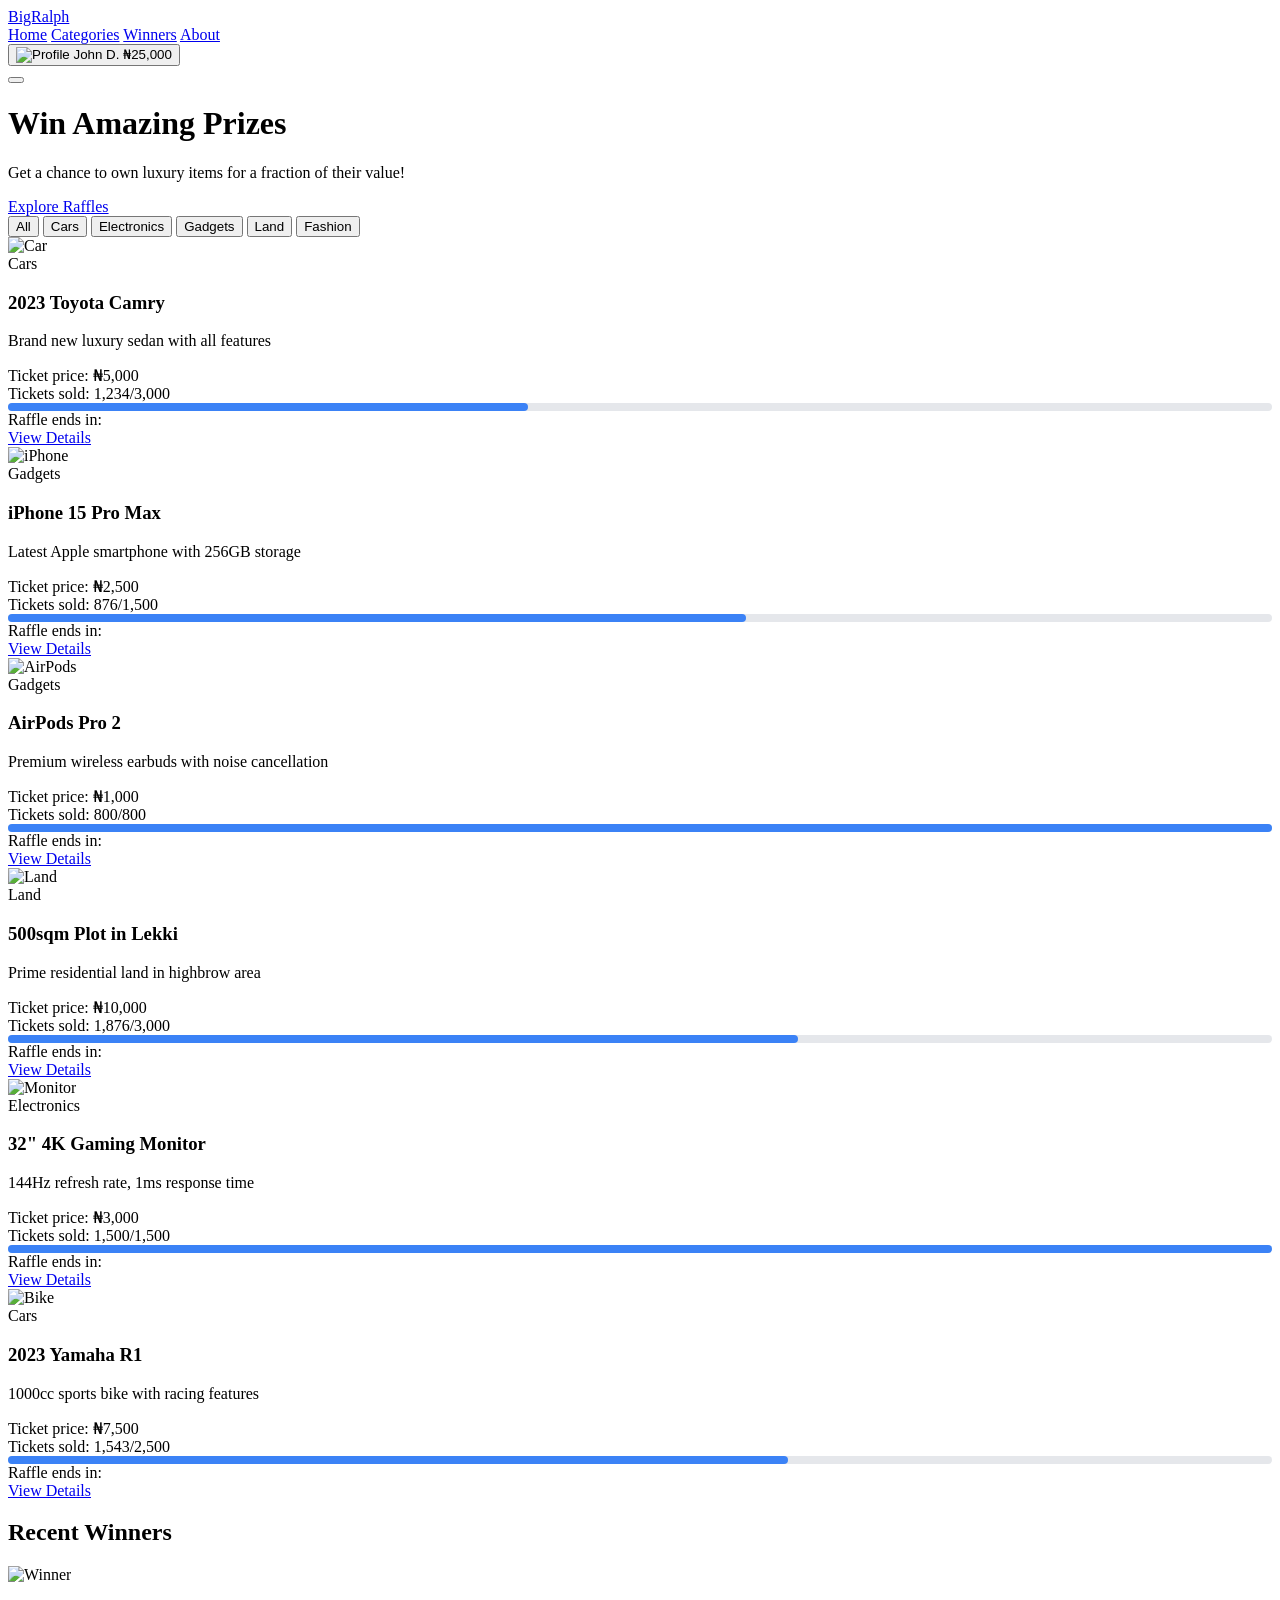
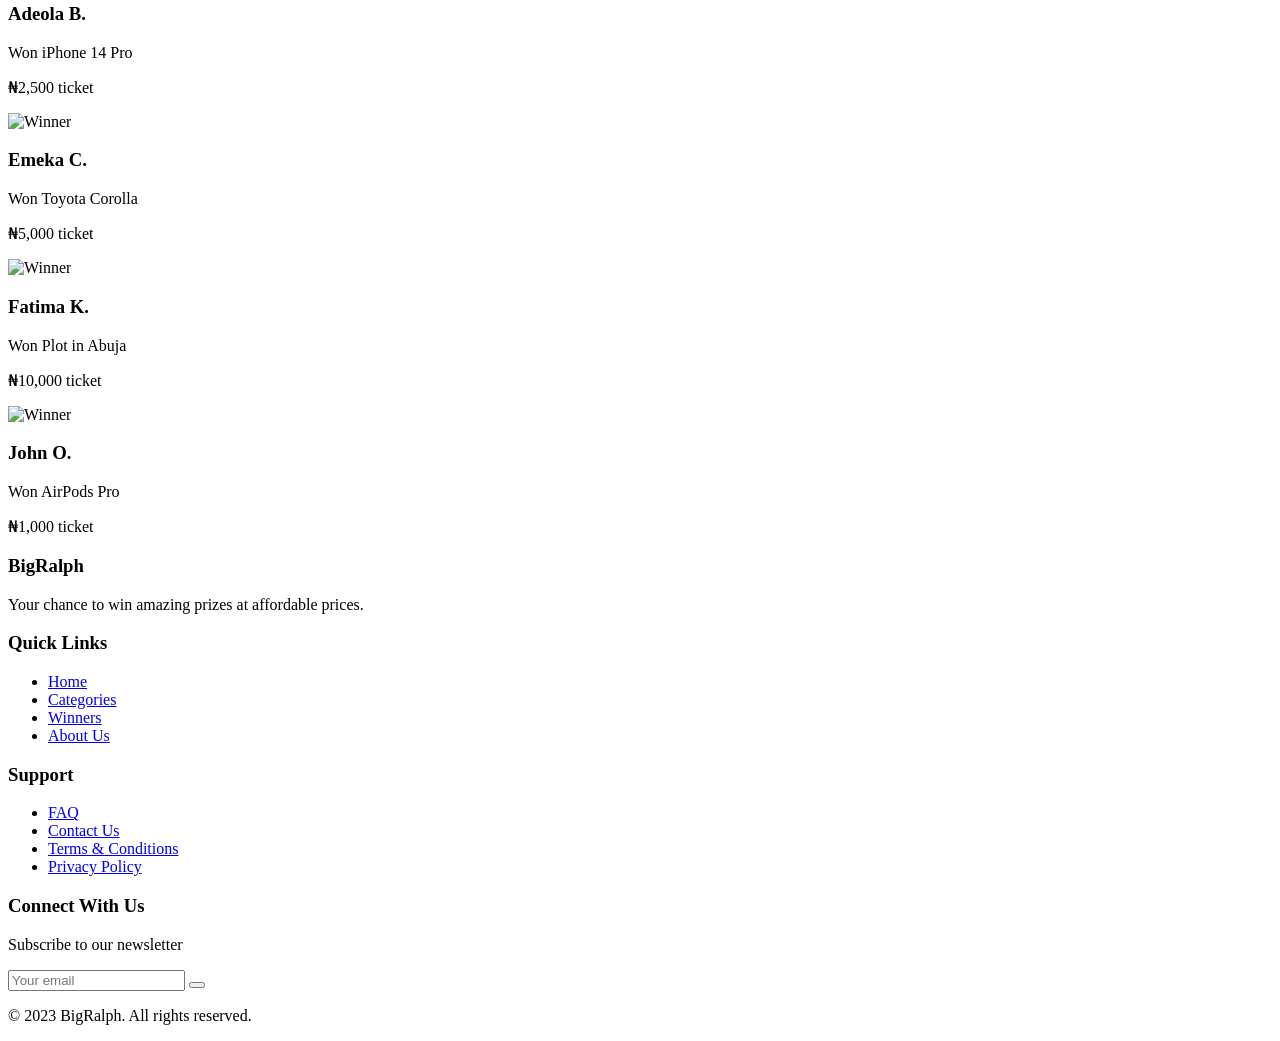
==== index.html @ f37bac83 "Initial commit" ====
<!DOCTYPE html>
<html lang="en">
<head>
    <meta charset="UTF-8">
    <meta name="viewport" content="width=device-width, initial-scale=1.0">
    <title>BigRalph - Win Amazing Prizes</title>
    <script src="https://cdn.tailwindcss.com"></script>
    <link href="https://unpkg.com/aos@2.3.1/dist/aos.css" rel="stylesheet">
    <script src="https://unpkg.com/aos@2.3.1/dist/aos.js"></script>
    <script src="https://cdn.jsdelivr.net/npm/feather-icons/dist/feather.min.js"></script>
    <script src="https://unpkg.com/feather-icons"></script>
    <style>
        .category-active {
            @apply bg-blue-600 text-white;
        }
        .raffle-card:hover {
            transform: translateY(-5px);
            box-shadow: 0 10px 25px rgba(0, 0, 0, 0.1);
        }
        .dropdown-menu {
            display: none;
            position: absolute;
            right: 0;
            min-width: 200px;
            z-index: 1;
        }
        .dropdown:hover .dropdown-menu {
            display: block;
        }
        .progress-bar {
            height: 8px;
            border-radius: 4px;
            background-color: #e5e7eb;
        }
        .progress-fill {
            height: 100%;
            border-radius: 4px;
            background-color: #3b82f6;
            transition: width 0.3s ease;
        }
        .countdown-timer {
            font-family: monospace;
        }
    </style>
</head>
<body class="bg-gray-50">
    <!-- Navigation -->
    <nav class="bg-white shadow-sm">
        <div class="max-w-7xl mx-auto px-4 sm:px-6 lg:px-8">
            <div class="flex justify-between h-16">
                <div class="flex items-center">
                    <a href="#" class="flex-shrink-0 flex items-center">
                        <i data-feather="gift" class="h-8 w-8 text-blue-600"></i>
                        <span class="ml-2 text-xl font-bold text-gray-900">BigRalph</span>
                    </a>
                    <div class="hidden sm:ml-6 sm:flex sm:space-x-8">
                        <a href="#" class="border-blue-500 text-gray-900 inline-flex items-center px-1 pt-1 border-b-2 text-sm font-medium">Home</a>
                        <a href="#" class="border-transparent text-gray-500 hover:border-gray-300 hover:text-gray-700 inline-flex items-center px-1 pt-1 border-b-2 text-sm font-medium">Categories</a>
                        <a href="#" class="border-transparent text-gray-500 hover:border-gray-300 hover:text-gray-700 inline-flex items-center px-1 pt-1 border-b-2 text-sm font-medium">Winners</a>
                        <a href="about.html" class="border-blue-500 text-gray-900 inline-flex items-center px-1 pt-1 border-b-2 text-sm font-medium">About</a>
                    </div>
                </div>
                <div class="hidden sm:ml-6 sm:flex sm:items-center">
                    <div class="dropdown relative">
                        <button class="flex items-center space-x-2">
                            <img class="h-8 w-8 rounded-full" src="http://static.photos/people/200x200/42" alt="Profile">
                            <span class="font-medium">John D.</span>
                            <span class="bg-green-100 text-green-800 text-xs font-medium px-2.5 py-0.5 rounded">₦25,000</span>
                        </button>
                        <div class="dropdown-menu mt-2 py-2 bg-white rounded-md shadow-lg">
                            <a href="#" class="block px-4 py-2 text-sm text-gray-700 hover:bg-gray-100"><i data-feather="user" class="w-4 h-4 mr-2"></i> Profile</a>
                            <a href="#" class="block px-4 py-2 text-sm text-gray-700 hover:bg-gray-100"><i data-feather="credit-card" class="w-4 h-4 mr-2"></i> Wallet</a>
                            <a href="#" class="block px-4 py-2 text-sm text-gray-700 hover:bg-gray-100"><i data-feather="award" class="w-4 h-4 mr-2"></i> My Wins</a>
                            <a href="#" class="block px-4 py-2 text-sm text-gray-700 hover:bg-gray-100"><i data-feather="shield" class="w-4 h-4 mr-2"></i> KYC</a>
                            <div class="border-t border-gray-100"></div>
                            <a href="#" class="block px-4 py-2 text-sm text-gray-700 hover:bg-gray-100"><i data-feather="log-out" class="w-4 h-4 mr-2"></i> Sign out</a>
                        </div>
                    </div>
                </div>
                <div class="-mr-2 flex items-center sm:hidden">
                    <button type="button" class="inline-flex items-center justify-center p-2 rounded-md text-gray-400 hover:text-gray-500 hover:bg-gray-100 focus:outline-none focus:ring-2 focus:ring-inset focus:ring-blue-500">
                        <i data-feather="menu"></i>
                    </button>
                </div>
            </div>
        </div>
    </nav>

    <!-- Hero Section -->
    <div class="bg-blue-600 text-white">
        <div class="max-w-7xl mx-auto py-12 px-4 sm:px-6 lg:px-8">
            <div class="text-center">
                <h1 class="text-4xl font-extrabold tracking-tight sm:text-5xl lg:text-6xl">Win Amazing Prizes</h1>
                <p class="mt-6 max-w-lg mx-auto text-xl">Get a chance to own luxury items for a fraction of their value!</p>
                <div class="mt-8 flex justify-center">
                    <div class="inline-flex rounded-md shadow">
                        <a href="#" class="inline-flex items-center justify-center px-5 py-3 border border-transparent text-base font-medium rounded-md text-blue-600 bg-white hover:bg-gray-50">Explore Raffles</a>
                    </div>
                </div>
            </div>
        </div>
    </div>

    <!-- Categories -->
    <div class="max-w-7xl mx-auto px-4 sm:px-6 lg:px-8 py-8">
        <div class="flex flex-wrap justify-center gap-2 mb-8">
            <button class="category-active px-4 py-2 rounded-full text-sm font-medium transition-all">All</button>
            <button class="bg-gray-100 px-4 py-2 rounded-full text-sm font-medium hover:bg-gray-200 transition-all">Cars</button>
            <button class="bg-gray-100 px-4 py-2 rounded-full text-sm font-medium hover:bg-gray-200 transition-all">Electronics</button>
            <button class="bg-gray-100 px-4 py-2 rounded-full text-sm font-medium hover:bg-gray-200 transition-all">Gadgets</button>
            <button class="bg-gray-100 px-4 py-2 rounded-full text-sm font-medium hover:bg-gray-200 transition-all">Land</button>
            <button class="bg-gray-100 px-4 py-2 rounded-full text-sm font-medium hover:bg-gray-200 transition-all">Fashion</button>
        </div>

        <!-- Raffle Items Grid -->
        <div class="grid grid-cols-1 sm:grid-cols-2 lg:grid-cols-3 gap-6">
            <!-- Item 1 -->
            <div class="bg-white rounded-lg shadow overflow-hidden raffle-card transition-all duration-300" data-aos="fade-up">
                <div class="relative">
                    <img class="w-full h-48 object-cover" src="http://static.photos/automotive/640x360/1" alt="Car">
                    <div class="absolute top-2 right-2 bg-blue-600 text-white text-xs px-2 py-1 rounded">Cars</div>
                </div>
                <div class="p-4">
                    <h3 class="text-lg font-semibold">2023 Toyota Camry</h3>
                    <p class="text-gray-600 text-sm mt-1">Brand new luxury sedan with all features</p>
                    <div class="mt-4">
                        <div class="flex justify-between items-center">
                            <span class="text-sm text-gray-500">Ticket price:</span>
                            <span class="font-bold">₦5,000</span>
                        </div>
                        <div class="mt-2">
                            <div class="flex justify-between items-center text-sm">
                                <span class="text-gray-500">Tickets sold:</span>
                                <span class="tickets" data-sold="1234" data-total="3000">0/0</span>
                            </div>
                            <div class="progress-bar mt-1">
                                <div class="progress-fill"></div>
                            </div>
                        </div>
                        <div class="mt-4 flex justify-between items-center">
                            <div class="text-sm">
                                <div class="text-gray-500">Raffle ends in:</div>
                                <div class="countdown-timer font-medium" data-end="2023-12-31T23:59:59"></div>
                            </div>
                            <a href="item.html" class="text-blue-600 hover:text-blue-800 text-sm font-medium">View Details</a>
                        </div>
                    </div>
                </div>
            </div>

            <!-- Item 2 -->
            <div class="bg-white rounded-lg shadow overflow-hidden raffle-card transition-all duration-300" data-aos="fade-up" data-aos-delay="100">
                <div class="relative">
                    <img class="w-full h-48 object-cover" src="http://static.photos/technology/640x360/187" alt="iPhone">
                    <div class="absolute top-2 right-2 bg-purple-600 text-white text-xs px-2 py-1 rounded">Gadgets</div>
                </div>
                <div class="p-4">
                    <h3 class="text-lg font-semibold">iPhone 15 Pro Max</h3>
                    <p class="text-gray-600 text-sm mt-1">Latest Apple smartphone with 256GB storage</p>
                    <div class="mt-4">
                        <div class="flex justify-between items-center">
                            <span class="text-sm text-gray-500">Ticket price:</span>
                            <span class="font-bold">₦2,500</span>
                        </div>
                        <div class="mt-2">
                            <div class="flex justify-between items-center text-sm">
                                <span class="text-gray-500">Tickets sold:</span>
                                <span class="tickets" data-sold="876" data-total="1500">0/0</span>
                            </div>
                            <div class="progress-bar mt-1">
                                <div class="progress-fill"></div>
                            </div>
                        </div>
                        <div class="mt-4 flex justify-between items-center">
                            <div class="text-sm">
                                <div class="text-gray-500">Raffle ends in:</div>
                                <div class="countdown-timer font-medium" data-end="2023-11-15T23:59:59"></div>
                            </div>
                            <a href="item.html" class="text-blue-600 hover:text-blue-800 text-sm font-medium">View Details</a>
                        </div>
                    </div>
                </div>
            </div>

            <!-- Item 3 -->
            <div class="bg-white rounded-lg shadow overflow-hidden raffle-card transition-all duration-300" data-aos="fade-up" data-aos-delay="200">
                <div class="relative">
                    <img class="w-full h-48 object-cover" src="http://static.photos/technology/640x360/193" alt="AirPods">
                    <div class="absolute top-2 right-2 bg-purple-600 text-white text-xs px-2 py-1 rounded">Gadgets</div>
                </div>
                <div class="p-4">
                    <h3 class="text-lg font-semibold">AirPods Pro 2</h3>
                    <p class="text-gray-600 text-sm mt-1">Premium wireless earbuds with noise cancellation</p>
                    <div class="mt-4">
                        <div class="flex justify-between items-center">
                            <span class="text-sm text-gray-500">Ticket price:</span>
                            <span class="font-bold">₦1,000</span>
                        </div>
                        <div class="mt-2">
                            <div class="flex justify-between items-center text-sm">
                                <span class="text-gray-500">Tickets sold:</span>
                                <span class="tickets" data-sold="800" data-total="800">0/0</span>
                            </div>
                            <div class="progress-bar mt-1">
                                <div class="progress-fill"></div>
                            </div>
                        </div>
                        <div class="mt-4 flex justify-between items-center">
                            <div class="text-sm">
                                <div class="text-gray-500">Raffle ends in:</div>
                                <div class="countdown-timer font-medium" data-end="2023-10-30T23:59:59"></div>
                            </div>
                            <a href="item.html" class="text-blue-600 hover:text-blue-800 text-sm font-medium">View Details</a>
                        </div>
                    </div>
                </div>
            </div>

            <!-- Item 4 -->
            <div class="bg-white rounded-lg shadow overflow-hidden raffle-card transition-all duration-300" data-aos="fade-up">
                <div class="relative">
                    <img class="w-full h-48 object-cover" src="http://static.photos/estate/640x360/4" alt="Land">
                    <div class="absolute top-2 right-2 bg-green-600 text-white text-xs px-2 py-1 rounded">Land</div>
                </div>
                <div class="p-4">
                    <h3 class="text-lg font-semibold">500sqm Plot in Lekki</h3>
                    <p class="text-gray-600 text-sm mt-1">Prime residential land in highbrow area</p>
                    <div class="mt-4">
                        <div class="flex justify-between items-center">
                            <span class="text-sm text-gray-500">Ticket price:</span>
                            <span class="font-bold">₦10,000</span>
                        </div>
                        <div class="mt-2">
                            <div class="flex justify-between items-center text-sm">
                                <span class="text-gray-500">Tickets sold:</span>
                                <span class="tickets" data-sold="1876" data-total="3000">0/0</span>
                            </div>
                            <div class="progress-bar mt-1">
                                <div class="progress-fill"></div>
                            </div>
                        </div>
                        <div class="mt-4 flex justify-between items-center">
                            <div class="text-sm">
                                <div class="text-gray-500">Raffle ends in:</div>
                                <div class="countdown-timer font-medium" data-end="2023-12-15T23:59:59"></div>
                            </div>
                            <a href="item.html" class="text-blue-600 hover:text-blue-800 text-sm font-medium">View Details</a>
                        </div>
                    </div>
                </div>
            </div>

            <!-- Item 5 -->
            <div class="bg-white rounded-lg shadow overflow-hidden raffle-card transition-all duration-300" data-aos="fade-up" data-aos-delay="100">
                <div class="relative">
                    <img class="w-full h-48 object-cover" src="http://static.photos/technology/640x360/5" alt="Monitor">
                    <div class="absolute top-2 right-2 bg-purple-600 text-white text-xs px-2 py-1 rounded">Electronics</div>
                </div>
                <div class="p-4">
                    <h3 class="text-lg font-semibold">32" 4K Gaming Monitor</h3>
                    <p class="text-gray-600 text-sm mt-1">144Hz refresh rate, 1ms response time</p>
                    <div class="mt-4">
                        <div class="flex justify-between items-center">
                            <span class="text-sm text-gray-500">Ticket price:</span>
                            <span class="font-bold">₦3,000</span>
                        </div>
                        <div class="mt-2">
                            <div class="flex justify-between items-center text-sm">
                                <span class="text-gray-500">Tickets sold:</span>
                                <span class="tickets" data-sold="1500" data-total="1500">0/0</span>
                            </div>
                            <div class="progress-bar mt-1">
                                <div class="progress-fill"></div>
                            </div>
                        </div>
                        <div class="mt-4 flex justify-between items-center">
                            <div class="text-sm">
                                <div class="text-gray-500">Raffle ends in:</div>
                                <div class="countdown-timer font-medium" data-end="2023-11-20T23:59:59"></div>
                            </div>
                            <a href="item.html" class="text-blue-600 hover:text-blue-800 text-sm font-medium">View Details</a>
                        </div>
                    </div>
                </div>
            </div>

            <!-- Item 6 -->
            <div class="bg-white rounded-lg shadow overflow-hidden raffle-card transition-all duration-300" data-aos="fade-up" data-aos-delay="200">
                <div class="relative">
                    <img class="w-full h-48 object-cover" src="http://static.photos/automotive/640x360/6" alt="Bike">
                    <div class="absolute top-2 right-2 bg-blue-600 text-white text-xs px-2 py-1 rounded">Cars</div>
                </div>
                <div class="p-4">
                    <h3 class="text-lg font-semibold">2023 Yamaha R1</h3>
                    <p class="text-gray-600 text-sm mt-1">1000cc sports bike with racing features</p>
                    <div class="mt-4">
                        <div class="flex justify-between items-center">
                            <span class="text-sm text-gray-500">Ticket price:</span>
                            <span class="font-bold">₦7,500</span>
                        </div>
                        <div class="mt-2">
                            <div class="flex justify-between items-center text-sm">
                                <span class="text-gray-500">Tickets sold:</span>
                                <span class="tickets" data-sold="1543" data-total="2500">0/0</span>
                            </div>
                            <div class="progress-bar mt-1">
                                <div class="progress-fill"></div>
                            </div>
                        </div>
                        <div class="mt-4 flex justify-between items-center">
                            <div class="text-sm">
                                <div class="text-gray-500">Raffle ends in:</div>
                                <div class="countdown-timer font-medium" data-end="2023-12-10T23:59:59"></div>
                            </div>
                            <a href="item.html" class="text-blue-600 hover:text-blue-800 text-sm font-medium">View Details</a>
                        </div>
                    </div>
                </div>
            </div>
        </div>


    <!-- Winners Section -->
    <div class="bg-gray-100 py-12">
        <div class="max-w-7xl mx-auto px-4 sm:px-6 lg:px-8">
            <h2 class="text-2xl font-bold text-center mb-8">Recent Winners</h2>
            <div class="grid grid-cols-1 sm:grid-cols-2 lg:grid-cols-4 gap-6">
                <div class="bg-white p-6 rounded-lg shadow text-center" data-aos="zoom-in">
                    <img class="h-16 w-16 rounded-full mx-auto mb-4" src="http://static.photos/people/200x200/7" alt="Winner">
                    <h3 class="text-lg font-medium">Adeola B.</h3>
                    <p class="text-gray-600 text-sm">Won iPhone 14 Pro</p>
                    <p class="text-blue-600 text-sm mt-2">₦2,500 ticket</p>
                </div>
                <div class="bg-white p-6 rounded-lg shadow text-center" data-aos="zoom-in" data-aos-delay="100">
                    <img class="h-16 w-16 rounded-full mx-auto mb-4" src="http://static.photos/people/200x200/8" alt="Winner">
                    <h3 class="text-lg font-medium">Emeka C.</h3>
                    <p class="text-gray-600 text-sm">Won Toyota Corolla</p>
                    <p class="text-blue-600 text-sm mt-2">₦5,000 ticket</p>
                </div>
                <div class="bg-white p-6 rounded-lg shadow text-center" data-aos="zoom-in" data-aos-delay="200">
                    <img class="h-16 w-16 rounded-full mx-auto mb-4" src="http://static.photos/people/200x200/9" alt="Winner">
                    <h3 class="text-lg font-medium">Fatima K.</h3>
                    <p class="text-gray-600 text-sm">Won Plot in Abuja</p>
                    <p class="text-blue-600 text-sm mt-2">₦10,000 ticket</p>
                </div>
                <div class="bg-white p-6 rounded-lg shadow text-center" data-aos="zoom-in" data-aos-delay="300">
                    <img class="h-16 w-16 rounded-full mx-auto mb-4" src="http://static.photos/people/200x200/10" alt="Winner">
                    <h3 class="text-lg font-medium">John O.</h3>
                    <p class="text-gray-600 text-sm">Won AirPods Pro</p>
                    <p class="text-blue-600 text-sm mt-2">₦1,000 ticket</p>
                </div>
            </div>
        </div>
    </div>

    <script>
    document.addEventListener("DOMContentLoaded", function () {
        document.querySelectorAll(".tickets").forEach(ticketsEl => {
            const sold = parseInt(ticketsEl.dataset.sold, 10);
            const total = parseInt(ticketsEl.dataset.total, 10);
            const percent = (sold / total) * 100;

            ticketsEl.closest(".raffle-card")
                .querySelector(".progress-fill").style.width = percent + "%";

            ticketsEl.textContent = sold.toLocaleString() + "/" + total.toLocaleString();
        });
    });
    </script>


    <!-- Footer -->
    <footer class="bg-gray-800 text-white">
        <div class="max-w-7xl mx-auto py-12 px-4 sm:px-6 lg:px-8">
            <div class="grid grid-cols-1 md:grid-cols-4 gap-8">
                <div>
                    <h3 class="text-lg font-semibold mb-4">BigRalph</h3>
                    <p class="text-gray-400 text-sm">Your chance to win amazing prizes at affordable prices.</p>
                </div>
                <div>
                    <h3 class="text-lg font-semibold mb-4">Quick Links</h3>
                    <ul class="space-y-2">
                        <li><a href="#" class="text-gray-400 hover:text-white text-sm">Home</a></li>
                        <li><a href="#" class="text-gray-400 hover:text-white text-sm">Categories</a></li>
                        <li><a href="#" class="text-gray-400 hover:text-white text-sm">Winners</a></li>
                        <li><a href="about.html" class="text-gray-400 hover:text-white text-sm">About Us</a></li>
                    </ul>
                </div>
                <div>
                    <h3 class="text-lg font-semibold mb-4">Support</h3>
                    <ul class="space-y-2">
                        <li><a href="#" class="text-gray-400 hover:text-white text-sm">FAQ</a></li>
                        <li><a href="#" class="text-gray-400 hover:text-white text-sm">Contact Us</a></li>
                        <li><a href="#" class="text-gray-400 hover:text-white text-sm">Terms & Conditions</a></li>
                        <li><a href="#" class="text-gray-400 hover:text-white text-sm">Privacy Policy</a></li>
                    </ul>
                </div>
                <div>
                    <h3 class="text-lg font-semibold mb-4">Connect With Us</h3>
                    <div class="flex space-x-4">
                        <a href="#" class="text-gray-400 hover:text-white"><i data-feather="facebook"></i></a>
                        <a href="#" class="text-gray-400 hover:text-white"><i data-feather="twitter"></i></a>
                        <a href="#" class="text-gray-400 hover:text-white"><i data-feather="instagram"></i></a>
                        <a href="#" class="text-gray-400 hover:text-white"><i data-feather="linkedin"></i></a>
                    </div>
                    <p class="text-gray-400 text-sm mt-4">Subscribe to our newsletter</p>
                    <div class="mt-2 flex">
                        <input type="email" placeholder="Your email" class="px-3 py-2 bg-gray-700 text-white rounded-l-md text-sm w-full">
                        <button class="bg-blue-600 text-white px-3 py-2 rounded-r-md text-sm"><i data-feather="send"></i></button>
                    </div>
                </div>
            </div>
            <div class="border-t border-gray-700 mt-8 pt-8 text-center text-gray-400 text-sm">
                <p>© 2023 BigRalph. All rights reserved.</p>
            </div>
        </div>
    </footer>

    <script>
        AOS.init();
        feather.replace();
        
        // Simple countdown timer
        document.querySelectorAll('.countdown-timer').forEach(timer => {
            const endDate = new Date(timer.getAttribute('data-end')).getTime();
            
            function updateCountdown() {
                const now = new Date().getTime();
                const distance = endDate - now;
                
                if (distance < 0) {
                    timer.textContent = "Raffle ended";
                    return;
                }
                
                const days = Math.floor(distance / (1000 * 60 * 60 * 24));
                const hours = Math.floor((distance % (1000 * 60 * 60 * 24)) / (1000 * 60 * 60));
                const minutes = Math.floor((distance % (1000 * 60 * 60)) / (1000 * 60));
                
                timer.textContent = `${days}d ${hours}h ${minutes}m`;
            }
            
            updateCountdown();
            setInterval(updateCountdown, 60000);
        });
        
        // Category filter buttons
        const categoryButtons = document.querySelectorAll('.flex-wrap button');
        categoryButtons.forEach(button => {
            button.addEventListener('click', () => {
                categoryButtons.forEach(btn => btn.classList.remove('category-active', 'bg-blue-600', 'text-white'));
                button.classList.add('category-active', 'bg-blue-600', 'text-white');
            });
        });
    </script>
</body>
</html>
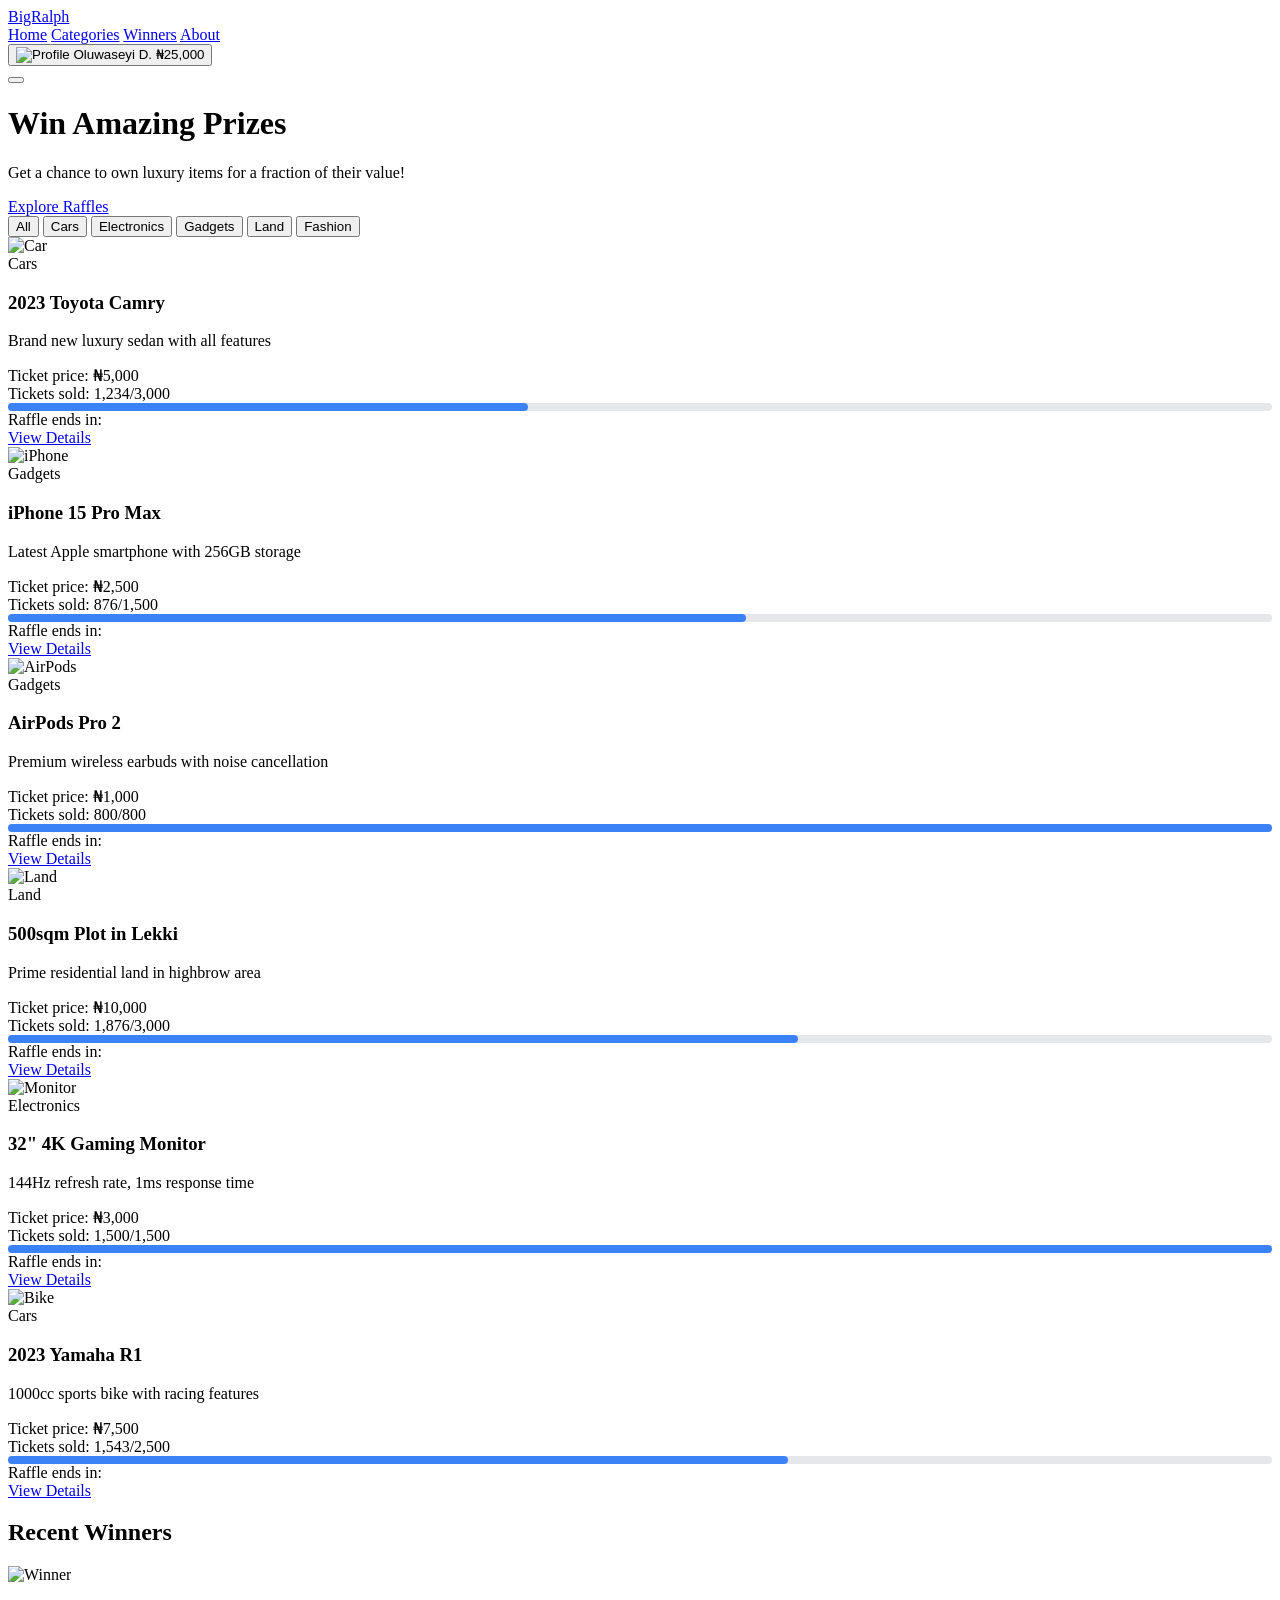
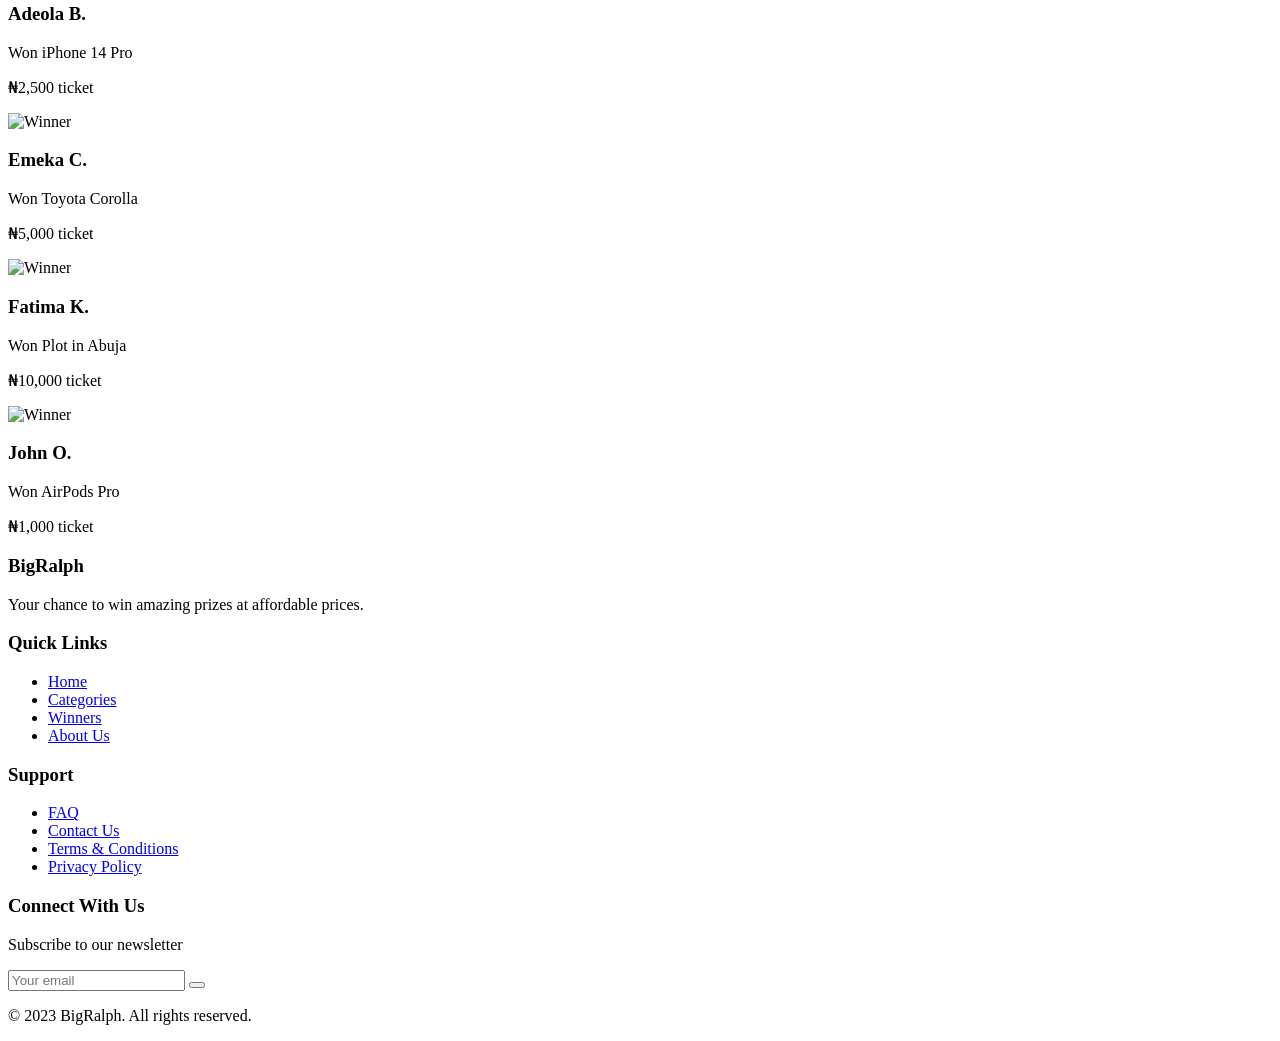
==== commit a5b35a9f: "updating name" ====
--- a/index.html
+++ b/index.html
@@ -64,7 +64,7 @@
                     <div class="dropdown relative">
                         <button class="flex items-center space-x-2">
                             <img class="h-8 w-8 rounded-full" src="http://static.photos/people/200x200/42" alt="Profile">
-                            <span class="font-medium">John D.</span>
+                            <span class="font-medium">Oluwaseyi D.</span>
                             <span class="bg-green-100 text-green-800 text-xs font-medium px-2.5 py-0.5 rounded">₦25,000</span>
                         </button>
                         <div class="dropdown-menu mt-2 py-2 bg-white rounded-md shadow-lg">
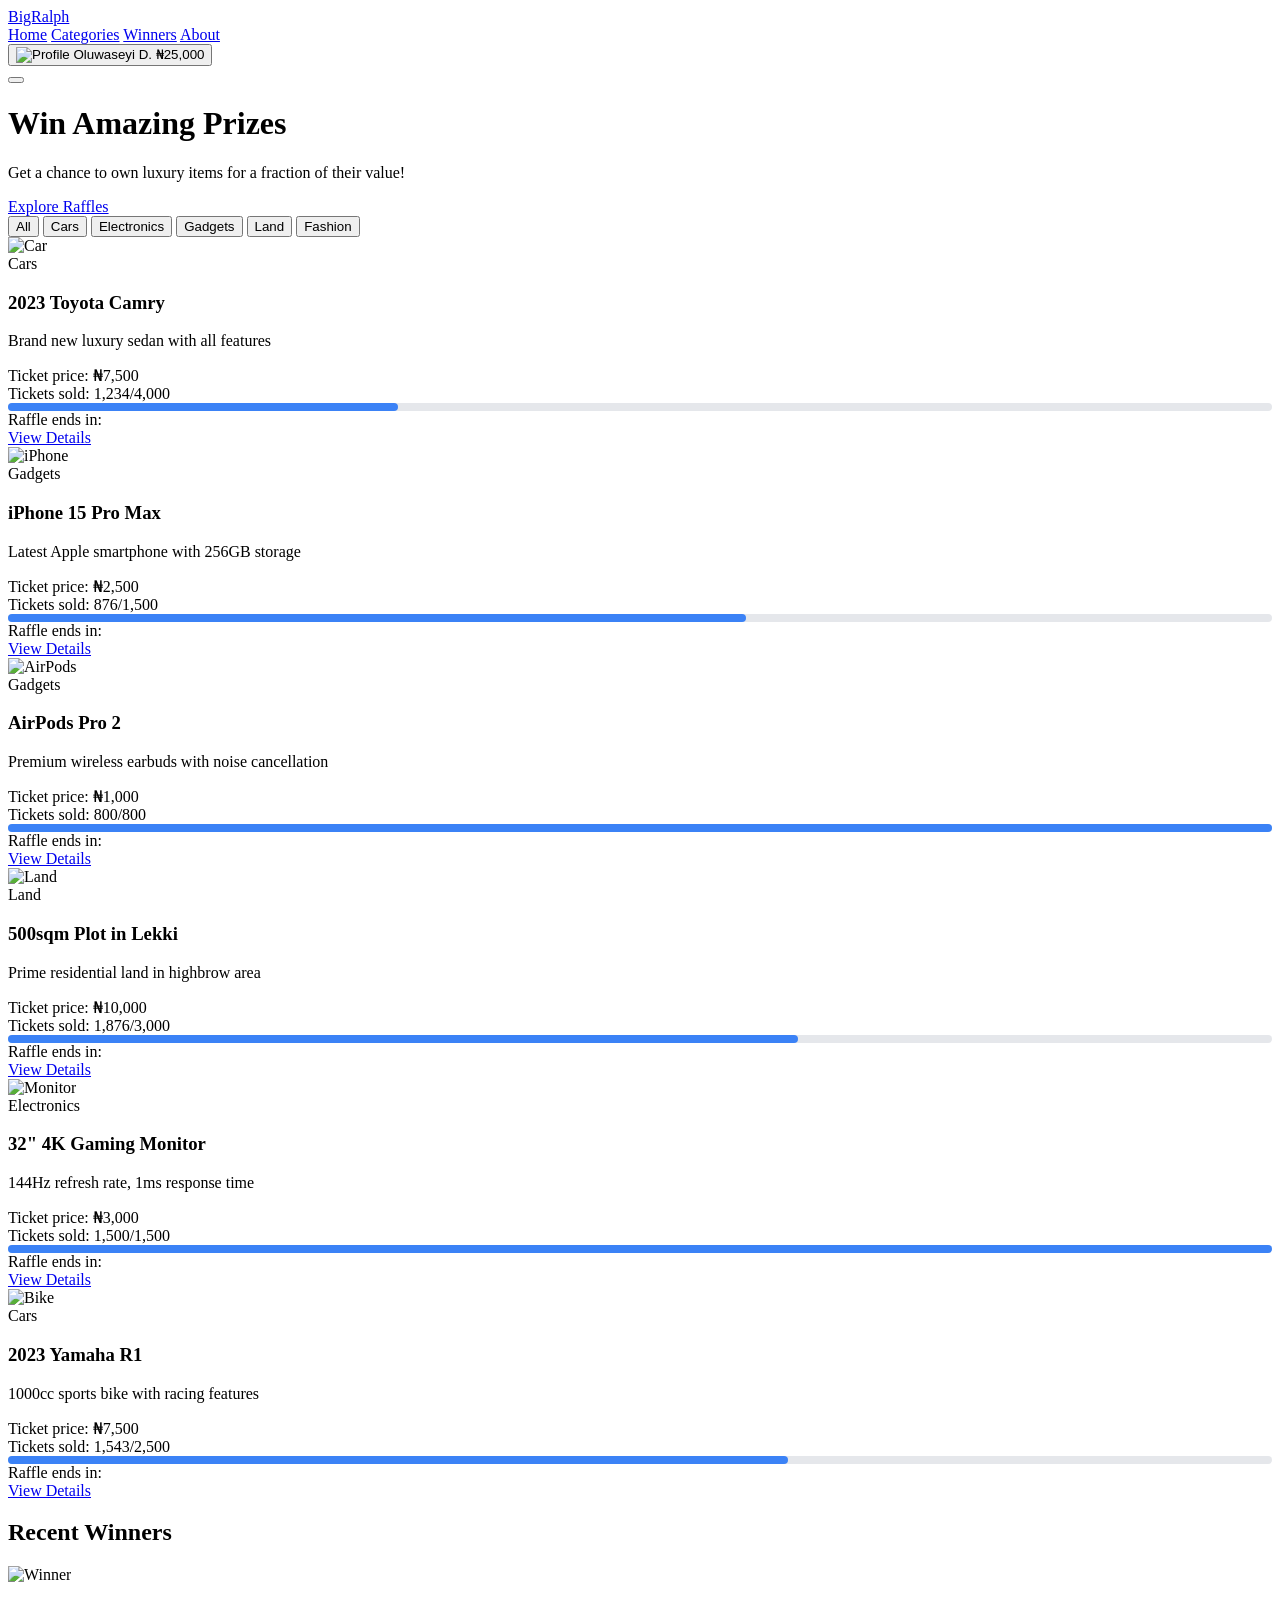
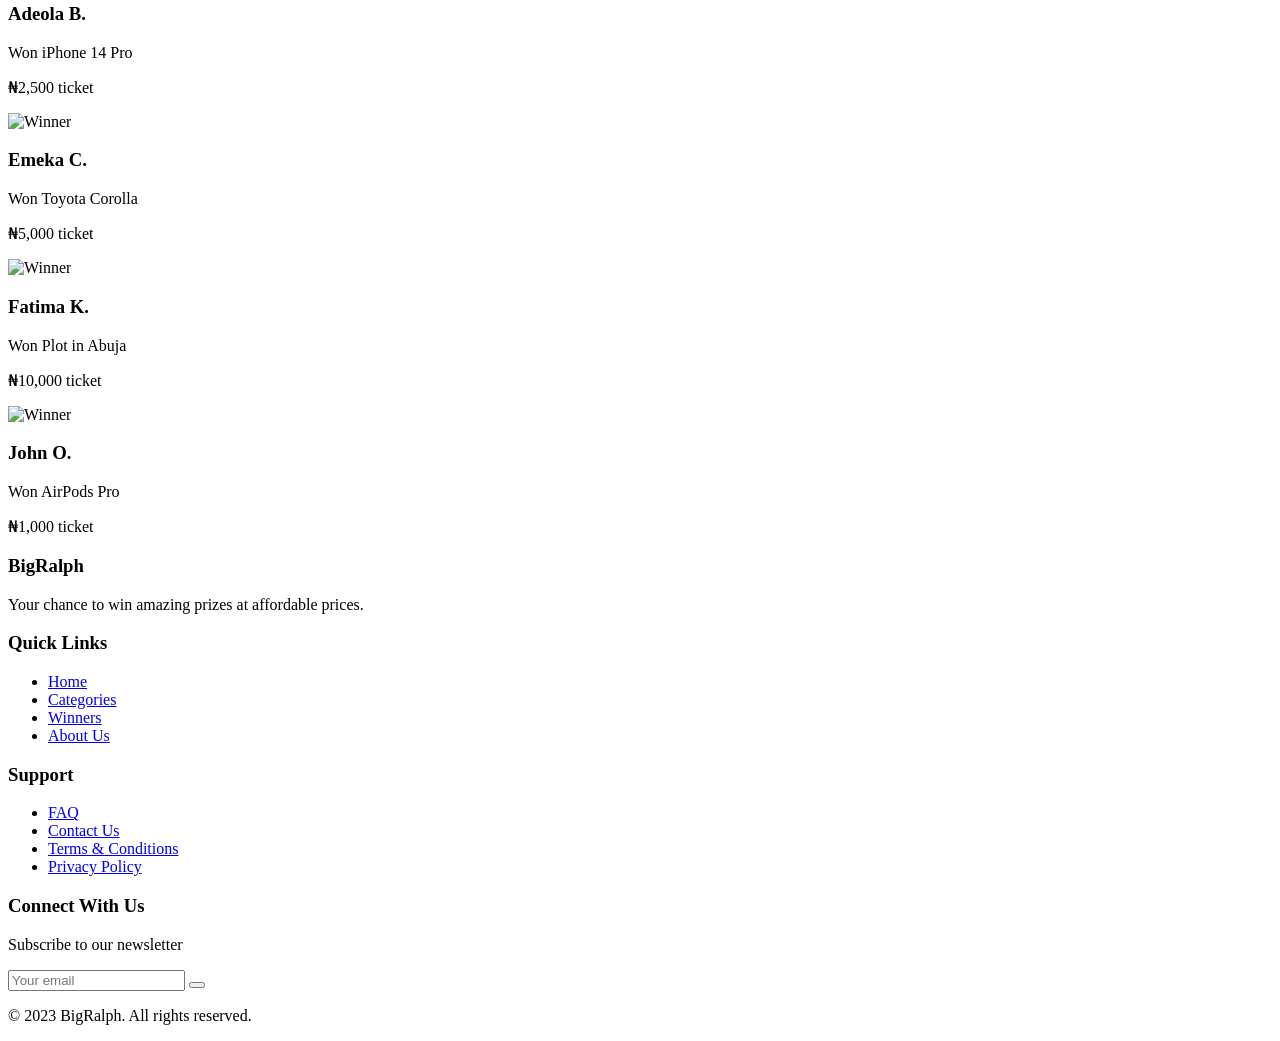
==== commit 739e76c6: "modifying ticket value and total tickets available in item 1" ====
--- a/index.html
+++ b/index.html
@@ -126,12 +126,12 @@
                     <div class="mt-4">
                         <div class="flex justify-between items-center">
                             <span class="text-sm text-gray-500">Ticket price:</span>
-                            <span class="font-bold">₦5,000</span>
-                        </div>
-                        <div class="mt-2">
-                            <div class="flex justify-between items-center text-sm">
-                                <span class="text-gray-500">Tickets sold:</span>
-                                <span class="tickets" data-sold="1234" data-total="3000">0/0</span>
+                            <span class="font-bold">₦7,500</span>
+                        </div>
+                        <div class="mt-2">
+                            <div class="flex justify-between items-center text-sm">
+                                <span class="text-gray-500">Tickets sold:</span>
+                                <span class="tickets" data-sold="1234" data-total="4000">0/0</span>
                             </div>
                             <div class="progress-bar mt-1">
                                 <div class="progress-fill"></div>
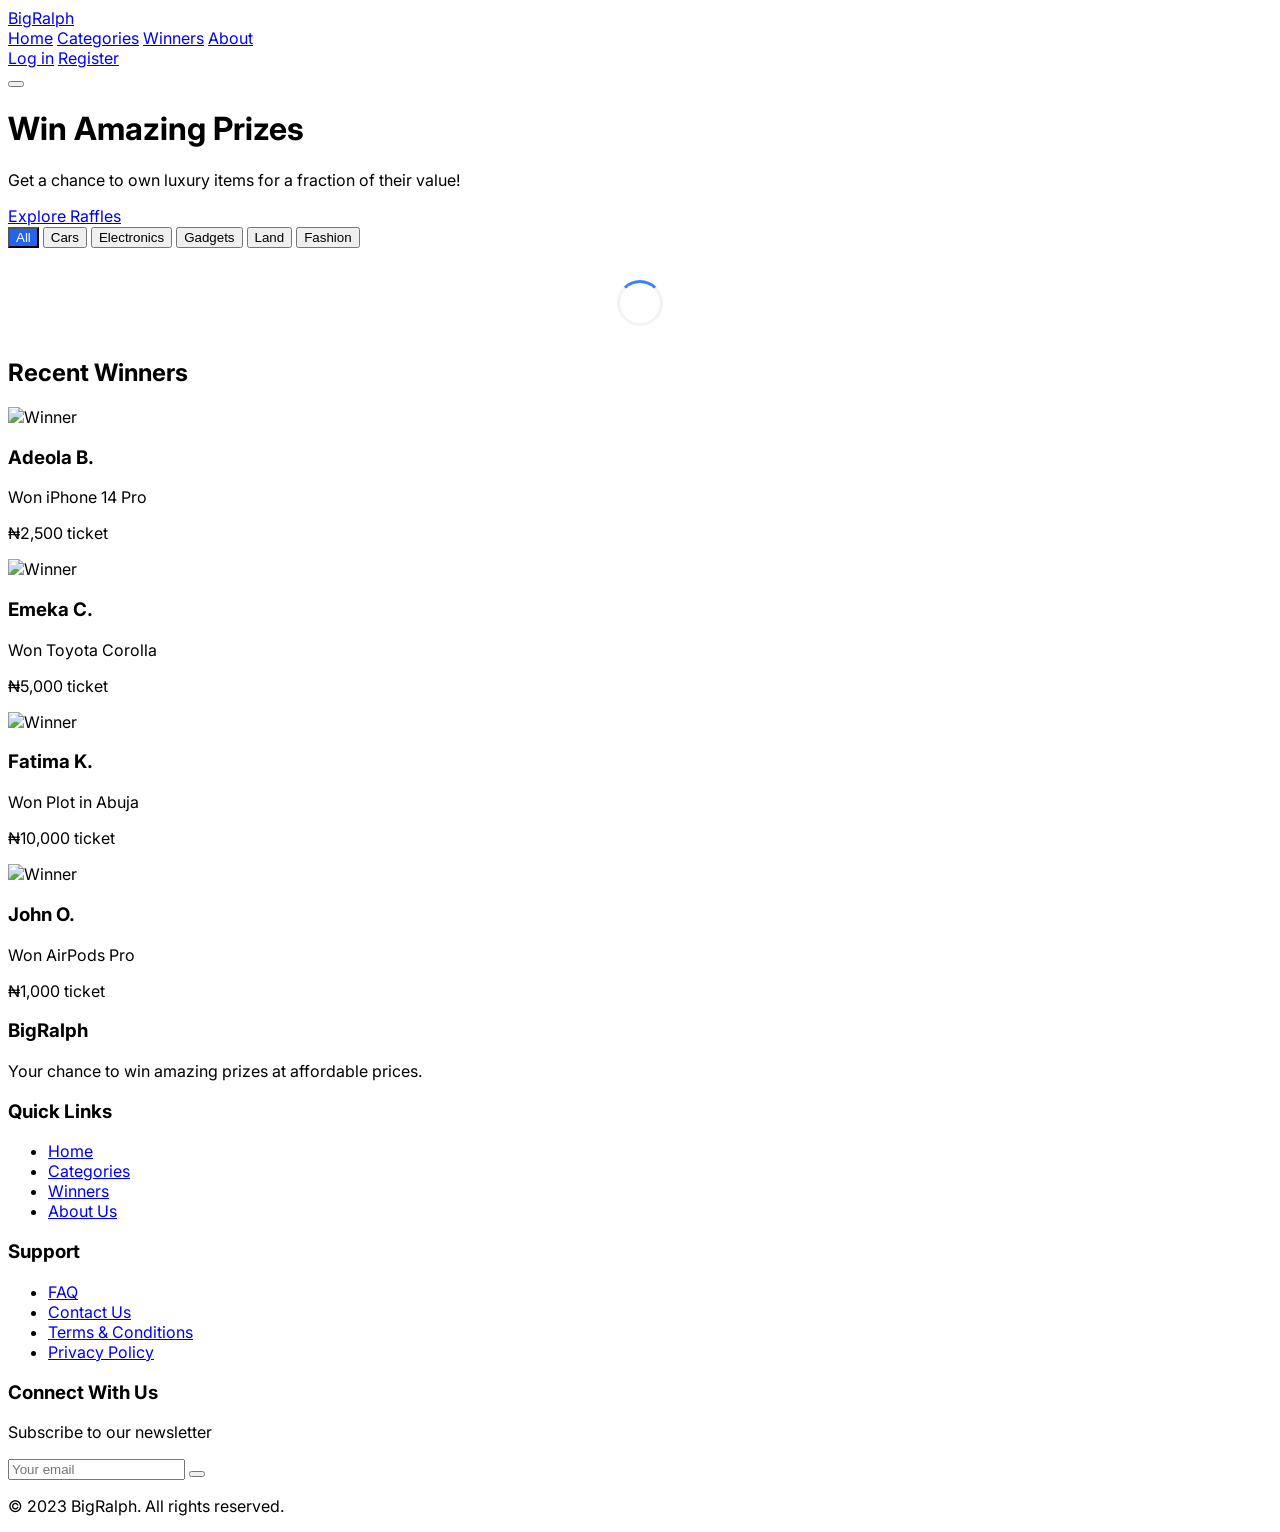
==== commit 8268eb23: "Add frontend pages and assets for python deployment" ====
--- a/index.html
+++ b/index.html
@@ -1,5 +1,6 @@
 <!DOCTYPE html>
 <html lang="en">
+
 <head>
     <meta charset="UTF-8">
     <meta name="viewport" content="width=device-width, initial-scale=1.0">
@@ -9,40 +10,9 @@
     <script src="https://unpkg.com/aos@2.3.1/dist/aos.js"></script>
     <script src="https://cdn.jsdelivr.net/npm/feather-icons/dist/feather.min.js"></script>
     <script src="https://unpkg.com/feather-icons"></script>
-    <style>
-        .category-active {
-            @apply bg-blue-600 text-white;
-        }
-        .raffle-card:hover {
-            transform: translateY(-5px);
-            box-shadow: 0 10px 25px rgba(0, 0, 0, 0.1);
-        }
-        .dropdown-menu {
-            display: none;
-            position: absolute;
-            right: 0;
-            min-width: 200px;
-            z-index: 1;
-        }
-        .dropdown:hover .dropdown-menu {
-            display: block;
-        }
-        .progress-bar {
-            height: 8px;
-            border-radius: 4px;
-            background-color: #e5e7eb;
-        }
-        .progress-fill {
-            height: 100%;
-            border-radius: 4px;
-            background-color: #3b82f6;
-            transition: width 0.3s ease;
-        }
-        .countdown-timer {
-            font-family: monospace;
-        }
-    </style>
+    <link href="style.css" rel="stylesheet">
 </head>
+
 <body class="bg-gray-50">
     <!-- Navigation -->
     <nav class="bg-white shadow-sm">
@@ -54,31 +24,48 @@
                         <span class="ml-2 text-xl font-bold text-gray-900">BigRalph</span>
                     </a>
                     <div class="hidden sm:ml-6 sm:flex sm:space-x-8">
-                        <a href="#" class="border-blue-500 text-gray-900 inline-flex items-center px-1 pt-1 border-b-2 text-sm font-medium">Home</a>
-                        <a href="#" class="border-transparent text-gray-500 hover:border-gray-300 hover:text-gray-700 inline-flex items-center px-1 pt-1 border-b-2 text-sm font-medium">Categories</a>
-                        <a href="#" class="border-transparent text-gray-500 hover:border-gray-300 hover:text-gray-700 inline-flex items-center px-1 pt-1 border-b-2 text-sm font-medium">Winners</a>
-                        <a href="about.html" class="border-blue-500 text-gray-900 inline-flex items-center px-1 pt-1 border-b-2 text-sm font-medium">About</a>
-                    </div>
-                </div>
-                <div class="hidden sm:ml-6 sm:flex sm:items-center">
+                        <a href="#"
+                            class="border-blue-500 text-gray-900 inline-flex items-center px-1 pt-1 border-b-2 text-sm font-medium">Home</a>
+                        <a href="#"
+                            class="border-transparent text-gray-500 hover:border-gray-300 hover:text-gray-700 inline-flex items-center px-1 pt-1 border-b-2 text-sm font-medium">Categories</a>
+                        <a href="#"
+                            class="border-transparent text-gray-500 hover:border-gray-300 hover:text-gray-700 inline-flex items-center px-1 pt-1 border-b-2 text-sm font-medium">Winners</a>
+                        <a href="about.html"
+                            class="border-blue-500 text-gray-900 inline-flex items-center px-1 pt-1 border-b-2 text-sm font-medium">About</a>
+                    </div>
+                </div>
+                <div class="user-links hidden sm:ml-6 sm:flex sm:items-center">
                     <div class="dropdown relative">
                         <button class="flex items-center space-x-2">
-                            <img class="h-8 w-8 rounded-full" src="http://static.photos/people/200x200/42" alt="Profile">
-                            <span class="font-medium">Oluwaseyi D.</span>
-                            <span class="bg-green-100 text-green-800 text-xs font-medium px-2.5 py-0.5 rounded">₦25,000</span>
+                            <img id="header-user-avatar" class="h-8 w-8 rounded-full"
+                                src="http://static.photos/people/200x200/42" alt="Profile">
+                            <span id="header-user-name" class="font-medium">Oluwaseyi D.</span>
+                            <span id="header-user-balance"
+                                class="bg-green-100 text-green-800 text-xs font-medium px-2.5 py-0.5 rounded">₦25,000</span>
                         </button>
                         <div class="dropdown-menu mt-2 py-2 bg-white rounded-md shadow-lg">
-                            <a href="#" class="block px-4 py-2 text-sm text-gray-700 hover:bg-gray-100"><i data-feather="user" class="w-4 h-4 mr-2"></i> Profile</a>
-                            <a href="#" class="block px-4 py-2 text-sm text-gray-700 hover:bg-gray-100"><i data-feather="credit-card" class="w-4 h-4 mr-2"></i> Wallet</a>
-                            <a href="#" class="block px-4 py-2 text-sm text-gray-700 hover:bg-gray-100"><i data-feather="award" class="w-4 h-4 mr-2"></i> My Wins</a>
-                            <a href="#" class="block px-4 py-2 text-sm text-gray-700 hover:bg-gray-100"><i data-feather="shield" class="w-4 h-4 mr-2"></i> KYC</a>
+                            <a href="#" class="block px-4 py-2 text-sm text-gray-700 hover:bg-gray-100"><i
+                                    data-feather="user" class="w-4 h-4 mr-2"></i> Profile</a>
+                            <a href="wallet.html" class="block px-4 py-2 text-sm text-gray-700 hover:bg-gray-100"><i
+                                    data-feather="credit-card" class="w-4 h-4 mr-2"></i> Wallet</a>
+                            <a href="#" class="block px-4 py-2 text-sm text-gray-700 hover:bg-gray-100"><i
+                                    data-feather="award" class="w-4 h-4 mr-2"></i> My Wins</a>
+                            <a href="#" class="block px-4 py-2 text-sm text-gray-700 hover:bg-gray-100"><i
+                                    data-feather="shield" class="w-4 h-4 mr-2"></i> KYC</a>
                             <div class="border-t border-gray-100"></div>
-                            <a href="#" class="block px-4 py-2 text-sm text-gray-700 hover:bg-gray-100"><i data-feather="log-out" class="w-4 h-4 mr-2"></i> Sign out</a>
+                            <a href="#" class="logout-btn block px-4 py-2 text-sm text-gray-700 hover:bg-gray-100"><i
+                                    data-feather="log-out" class="w-4 h-4 mr-2"></i> Sign out</a>
                         </div>
                     </div>
                 </div>
+                <div class="auth-links hidden sm:ml-6 sm:flex sm:items-center space-x-4">
+                    <a href="login.html" class="text-gray-500 hover:text-gray-900 text-sm font-medium">Log in</a>
+                    <a href="register.html"
+                        class="bg-blue-600 text-white px-3 py-2 rounded-md text-sm font-medium hover:bg-blue-700">Register</a>
+                </div>
                 <div class="-mr-2 flex items-center sm:hidden">
-                    <button type="button" class="inline-flex items-center justify-center p-2 rounded-md text-gray-400 hover:text-gray-500 hover:bg-gray-100 focus:outline-none focus:ring-2 focus:ring-inset focus:ring-blue-500">
+                    <button type="button"
+                        class="inline-flex items-center justify-center p-2 rounded-md text-gray-400 hover:text-gray-500 hover:bg-gray-100 focus:outline-none focus:ring-2 focus:ring-inset focus:ring-blue-500">
                         <i data-feather="menu"></i>
                     </button>
                 </div>
@@ -91,10 +78,13 @@
         <div class="max-w-7xl mx-auto py-12 px-4 sm:px-6 lg:px-8">
             <div class="text-center">
                 <h1 class="text-4xl font-extrabold tracking-tight sm:text-5xl lg:text-6xl">Win Amazing Prizes</h1>
-                <p class="mt-6 max-w-lg mx-auto text-xl">Get a chance to own luxury items for a fraction of their value!</p>
+                <p class="mt-6 max-w-lg mx-auto text-xl">Get a chance to own luxury items for a fraction of their value!
+                </p>
                 <div class="mt-8 flex justify-center">
                     <div class="inline-flex rounded-md shadow">
-                        <a href="#" class="inline-flex items-center justify-center px-5 py-3 border border-transparent text-base font-medium rounded-md text-blue-600 bg-white hover:bg-gray-50">Explore Raffles</a>
+                        <a href="#"
+                            class="inline-flex items-center justify-center px-5 py-3 border border-transparent text-base font-medium rounded-md text-blue-600 bg-white hover:bg-gray-50">Explore
+                            Raffles</a>
                     </div>
                 </div>
             </div>
@@ -103,222 +93,29 @@
 
     <!-- Categories -->
     <div class="max-w-7xl mx-auto px-4 sm:px-6 lg:px-8 py-8">
-        <div class="flex flex-wrap justify-center gap-2 mb-8">
-            <button class="category-active px-4 py-2 rounded-full text-sm font-medium transition-all">All</button>
-            <button class="bg-gray-100 px-4 py-2 rounded-full text-sm font-medium hover:bg-gray-200 transition-all">Cars</button>
-            <button class="bg-gray-100 px-4 py-2 rounded-full text-sm font-medium hover:bg-gray-200 transition-all">Electronics</button>
-            <button class="bg-gray-100 px-4 py-2 rounded-full text-sm font-medium hover:bg-gray-200 transition-all">Gadgets</button>
-            <button class="bg-gray-100 px-4 py-2 rounded-full text-sm font-medium hover:bg-gray-200 transition-all">Land</button>
-            <button class="bg-gray-100 px-4 py-2 rounded-full text-sm font-medium hover:bg-gray-200 transition-all">Fashion</button>
-        </div>
-
-        <!-- Raffle Items Grid -->
-        <div class="grid grid-cols-1 sm:grid-cols-2 lg:grid-cols-3 gap-6">
-            <!-- Item 1 -->
-            <div class="bg-white rounded-lg shadow overflow-hidden raffle-card transition-all duration-300" data-aos="fade-up">
-                <div class="relative">
-                    <img class="w-full h-48 object-cover" src="http://static.photos/automotive/640x360/1" alt="Car">
-                    <div class="absolute top-2 right-2 bg-blue-600 text-white text-xs px-2 py-1 rounded">Cars</div>
-                </div>
-                <div class="p-4">
-                    <h3 class="text-lg font-semibold">2023 Toyota Camry</h3>
-                    <p class="text-gray-600 text-sm mt-1">Brand new luxury sedan with all features</p>
-                    <div class="mt-4">
-                        <div class="flex justify-between items-center">
-                            <span class="text-sm text-gray-500">Ticket price:</span>
-                            <span class="font-bold">₦7,500</span>
-                        </div>
-                        <div class="mt-2">
-                            <div class="flex justify-between items-center text-sm">
-                                <span class="text-gray-500">Tickets sold:</span>
-                                <span class="tickets" data-sold="1234" data-total="4000">0/0</span>
-                            </div>
-                            <div class="progress-bar mt-1">
-                                <div class="progress-fill"></div>
-                            </div>
-                        </div>
-                        <div class="mt-4 flex justify-between items-center">
-                            <div class="text-sm">
-                                <div class="text-gray-500">Raffle ends in:</div>
-                                <div class="countdown-timer font-medium" data-end="2023-12-31T23:59:59"></div>
-                            </div>
-                            <a href="item.html" class="text-blue-600 hover:text-blue-800 text-sm font-medium">View Details</a>
-                        </div>
-                    </div>
-                </div>
-            </div>
-
-            <!-- Item 2 -->
-            <div class="bg-white rounded-lg shadow overflow-hidden raffle-card transition-all duration-300" data-aos="fade-up" data-aos-delay="100">
-                <div class="relative">
-                    <img class="w-full h-48 object-cover" src="http://static.photos/technology/640x360/187" alt="iPhone">
-                    <div class="absolute top-2 right-2 bg-purple-600 text-white text-xs px-2 py-1 rounded">Gadgets</div>
-                </div>
-                <div class="p-4">
-                    <h3 class="text-lg font-semibold">iPhone 15 Pro Max</h3>
-                    <p class="text-gray-600 text-sm mt-1">Latest Apple smartphone with 256GB storage</p>
-                    <div class="mt-4">
-                        <div class="flex justify-between items-center">
-                            <span class="text-sm text-gray-500">Ticket price:</span>
-                            <span class="font-bold">₦2,500</span>
-                        </div>
-                        <div class="mt-2">
-                            <div class="flex justify-between items-center text-sm">
-                                <span class="text-gray-500">Tickets sold:</span>
-                                <span class="tickets" data-sold="876" data-total="1500">0/0</span>
-                            </div>
-                            <div class="progress-bar mt-1">
-                                <div class="progress-fill"></div>
-                            </div>
-                        </div>
-                        <div class="mt-4 flex justify-between items-center">
-                            <div class="text-sm">
-                                <div class="text-gray-500">Raffle ends in:</div>
-                                <div class="countdown-timer font-medium" data-end="2023-11-15T23:59:59"></div>
-                            </div>
-                            <a href="item.html" class="text-blue-600 hover:text-blue-800 text-sm font-medium">View Details</a>
-                        </div>
-                    </div>
-                </div>
-            </div>
-
-            <!-- Item 3 -->
-            <div class="bg-white rounded-lg shadow overflow-hidden raffle-card transition-all duration-300" data-aos="fade-up" data-aos-delay="200">
-                <div class="relative">
-                    <img class="w-full h-48 object-cover" src="http://static.photos/technology/640x360/193" alt="AirPods">
-                    <div class="absolute top-2 right-2 bg-purple-600 text-white text-xs px-2 py-1 rounded">Gadgets</div>
-                </div>
-                <div class="p-4">
-                    <h3 class="text-lg font-semibold">AirPods Pro 2</h3>
-                    <p class="text-gray-600 text-sm mt-1">Premium wireless earbuds with noise cancellation</p>
-                    <div class="mt-4">
-                        <div class="flex justify-between items-center">
-                            <span class="text-sm text-gray-500">Ticket price:</span>
-                            <span class="font-bold">₦1,000</span>
-                        </div>
-                        <div class="mt-2">
-                            <div class="flex justify-between items-center text-sm">
-                                <span class="text-gray-500">Tickets sold:</span>
-                                <span class="tickets" data-sold="800" data-total="800">0/0</span>
-                            </div>
-                            <div class="progress-bar mt-1">
-                                <div class="progress-fill"></div>
-                            </div>
-                        </div>
-                        <div class="mt-4 flex justify-between items-center">
-                            <div class="text-sm">
-                                <div class="text-gray-500">Raffle ends in:</div>
-                                <div class="countdown-timer font-medium" data-end="2023-10-30T23:59:59"></div>
-                            </div>
-                            <a href="item.html" class="text-blue-600 hover:text-blue-800 text-sm font-medium">View Details</a>
-                        </div>
-                    </div>
-                </div>
-            </div>
-
-            <!-- Item 4 -->
-            <div class="bg-white rounded-lg shadow overflow-hidden raffle-card transition-all duration-300" data-aos="fade-up">
-                <div class="relative">
-                    <img class="w-full h-48 object-cover" src="http://static.photos/estate/640x360/4" alt="Land">
-                    <div class="absolute top-2 right-2 bg-green-600 text-white text-xs px-2 py-1 rounded">Land</div>
-                </div>
-                <div class="p-4">
-                    <h3 class="text-lg font-semibold">500sqm Plot in Lekki</h3>
-                    <p class="text-gray-600 text-sm mt-1">Prime residential land in highbrow area</p>
-                    <div class="mt-4">
-                        <div class="flex justify-between items-center">
-                            <span class="text-sm text-gray-500">Ticket price:</span>
-                            <span class="font-bold">₦10,000</span>
-                        </div>
-                        <div class="mt-2">
-                            <div class="flex justify-between items-center text-sm">
-                                <span class="text-gray-500">Tickets sold:</span>
-                                <span class="tickets" data-sold="1876" data-total="3000">0/0</span>
-                            </div>
-                            <div class="progress-bar mt-1">
-                                <div class="progress-fill"></div>
-                            </div>
-                        </div>
-                        <div class="mt-4 flex justify-between items-center">
-                            <div class="text-sm">
-                                <div class="text-gray-500">Raffle ends in:</div>
-                                <div class="countdown-timer font-medium" data-end="2023-12-15T23:59:59"></div>
-                            </div>
-                            <a href="item.html" class="text-blue-600 hover:text-blue-800 text-sm font-medium">View Details</a>
-                        </div>
-                    </div>
-                </div>
-            </div>
-
-            <!-- Item 5 -->
-            <div class="bg-white rounded-lg shadow overflow-hidden raffle-card transition-all duration-300" data-aos="fade-up" data-aos-delay="100">
-                <div class="relative">
-                    <img class="w-full h-48 object-cover" src="http://static.photos/technology/640x360/5" alt="Monitor">
-                    <div class="absolute top-2 right-2 bg-purple-600 text-white text-xs px-2 py-1 rounded">Electronics</div>
-                </div>
-                <div class="p-4">
-                    <h3 class="text-lg font-semibold">32" 4K Gaming Monitor</h3>
-                    <p class="text-gray-600 text-sm mt-1">144Hz refresh rate, 1ms response time</p>
-                    <div class="mt-4">
-                        <div class="flex justify-between items-center">
-                            <span class="text-sm text-gray-500">Ticket price:</span>
-                            <span class="font-bold">₦3,000</span>
-                        </div>
-                        <div class="mt-2">
-                            <div class="flex justify-between items-center text-sm">
-                                <span class="text-gray-500">Tickets sold:</span>
-                                <span class="tickets" data-sold="1500" data-total="1500">0/0</span>
-                            </div>
-                            <div class="progress-bar mt-1">
-                                <div class="progress-fill"></div>
-                            </div>
-                        </div>
-                        <div class="mt-4 flex justify-between items-center">
-                            <div class="text-sm">
-                                <div class="text-gray-500">Raffle ends in:</div>
-                                <div class="countdown-timer font-medium" data-end="2023-11-20T23:59:59"></div>
-                            </div>
-                            <a href="item.html" class="text-blue-600 hover:text-blue-800 text-sm font-medium">View Details</a>
-                        </div>
-                    </div>
-                </div>
-            </div>
-
-            <!-- Item 6 -->
-            <div class="bg-white rounded-lg shadow overflow-hidden raffle-card transition-all duration-300" data-aos="fade-up" data-aos-delay="200">
-                <div class="relative">
-                    <img class="w-full h-48 object-cover" src="http://static.photos/automotive/640x360/6" alt="Bike">
-                    <div class="absolute top-2 right-2 bg-blue-600 text-white text-xs px-2 py-1 rounded">Cars</div>
-                </div>
-                <div class="p-4">
-                    <h3 class="text-lg font-semibold">2023 Yamaha R1</h3>
-                    <p class="text-gray-600 text-sm mt-1">1000cc sports bike with racing features</p>
-                    <div class="mt-4">
-                        <div class="flex justify-between items-center">
-                            <span class="text-sm text-gray-500">Ticket price:</span>
-                            <span class="font-bold">₦7,500</span>
-                        </div>
-                        <div class="mt-2">
-                            <div class="flex justify-between items-center text-sm">
-                                <span class="text-gray-500">Tickets sold:</span>
-                                <span class="tickets" data-sold="1543" data-total="2500">0/0</span>
-                            </div>
-                            <div class="progress-bar mt-1">
-                                <div class="progress-fill"></div>
-                            </div>
-                        </div>
-                        <div class="mt-4 flex justify-between items-center">
-                            <div class="text-sm">
-                                <div class="text-gray-500">Raffle ends in:</div>
-                                <div class="countdown-timer font-medium" data-end="2023-12-10T23:59:59"></div>
-                            </div>
-                            <a href="item.html" class="text-blue-600 hover:text-blue-800 text-sm font-medium">View Details</a>
-                        </div>
-                    </div>
-                </div>
-            </div>
-        </div>
-
+        <div id="category-buttons" class="flex flex-wrap justify-center gap-2 mb-8">
+            <button data-category=""
+                class="category-active px-4 py-2 rounded-full text-sm font-medium transition-all">All</button>
+            <button data-category="Cars"
+                class="bg-gray-100 px-4 py-2 rounded-full text-sm font-medium hover:bg-gray-200 transition-all">Cars</button>
+            <button data-category="Electronics"
+                class="bg-gray-100 px-4 py-2 rounded-full text-sm font-medium hover:bg-gray-200 transition-all">Electronics</button>
+            <button data-category="Gadgets"
+                class="bg-gray-100 px-4 py-2 rounded-full text-sm font-medium hover:bg-gray-200 transition-all">Gadgets</button>
+            <button data-category="Land"
+                class="bg-gray-100 px-4 py-2 rounded-full text-sm font-medium hover:bg-gray-200 transition-all">Land</button>
+            <button data-category="Fashion"
+                class="bg-gray-100 px-4 py-2 rounded-full text-sm font-medium hover:bg-gray-200 transition-all">Fashion</button>
+        </div>
+
+        <!-- Raffle Items Grid (dynamically populated) -->
+        <div id="raffles-grid" class="grid grid-cols-1 sm:grid-cols-2 lg:grid-cols-3 gap-6">
+            <div class="loading-spinner"></div>
+        </div>
+
+        <!-- Error message container -->
+        <div id="error-message" class="hidden text-center py-8 text-red-600"></div>
+    </div>
 
     <!-- Winners Section -->
     <div class="bg-gray-100 py-12">
@@ -326,25 +123,29 @@
             <h2 class="text-2xl font-bold text-center mb-8">Recent Winners</h2>
             <div class="grid grid-cols-1 sm:grid-cols-2 lg:grid-cols-4 gap-6">
                 <div class="bg-white p-6 rounded-lg shadow text-center" data-aos="zoom-in">
-                    <img class="h-16 w-16 rounded-full mx-auto mb-4" src="http://static.photos/people/200x200/7" alt="Winner">
+                    <img class="h-16 w-16 rounded-full mx-auto mb-4" src="http://static.photos/people/200x200/7"
+                        alt="Winner">
                     <h3 class="text-lg font-medium">Adeola B.</h3>
                     <p class="text-gray-600 text-sm">Won iPhone 14 Pro</p>
                     <p class="text-blue-600 text-sm mt-2">₦2,500 ticket</p>
                 </div>
                 <div class="bg-white p-6 rounded-lg shadow text-center" data-aos="zoom-in" data-aos-delay="100">
-                    <img class="h-16 w-16 rounded-full mx-auto mb-4" src="http://static.photos/people/200x200/8" alt="Winner">
+                    <img class="h-16 w-16 rounded-full mx-auto mb-4" src="http://static.photos/people/200x200/8"
+                        alt="Winner">
                     <h3 class="text-lg font-medium">Emeka C.</h3>
                     <p class="text-gray-600 text-sm">Won Toyota Corolla</p>
                     <p class="text-blue-600 text-sm mt-2">₦5,000 ticket</p>
                 </div>
                 <div class="bg-white p-6 rounded-lg shadow text-center" data-aos="zoom-in" data-aos-delay="200">
-                    <img class="h-16 w-16 rounded-full mx-auto mb-4" src="http://static.photos/people/200x200/9" alt="Winner">
+                    <img class="h-16 w-16 rounded-full mx-auto mb-4" src="http://static.photos/people/200x200/9"
+                        alt="Winner">
                     <h3 class="text-lg font-medium">Fatima K.</h3>
                     <p class="text-gray-600 text-sm">Won Plot in Abuja</p>
                     <p class="text-blue-600 text-sm mt-2">₦10,000 ticket</p>
                 </div>
                 <div class="bg-white p-6 rounded-lg shadow text-center" data-aos="zoom-in" data-aos-delay="300">
-                    <img class="h-16 w-16 rounded-full mx-auto mb-4" src="http://static.photos/people/200x200/10" alt="Winner">
+                    <img class="h-16 w-16 rounded-full mx-auto mb-4" src="http://static.photos/people/200x200/10"
+                        alt="Winner">
                     <h3 class="text-lg font-medium">John O.</h3>
                     <p class="text-gray-600 text-sm">Won AirPods Pro</p>
                     <p class="text-blue-600 text-sm mt-2">₦1,000 ticket</p>
@@ -352,22 +153,6 @@
             </div>
         </div>
     </div>
-
-    <script>
-    document.addEventListener("DOMContentLoaded", function () {
-        document.querySelectorAll(".tickets").forEach(ticketsEl => {
-            const sold = parseInt(ticketsEl.dataset.sold, 10);
-            const total = parseInt(ticketsEl.dataset.total, 10);
-            const percent = (sold / total) * 100;
-
-            ticketsEl.closest(".raffle-card")
-                .querySelector(".progress-fill").style.width = percent + "%";
-
-            ticketsEl.textContent = sold.toLocaleString() + "/" + total.toLocaleString();
-        });
-    });
-    </script>
-
 
     <!-- Footer -->
     <footer class="bg-gray-800 text-white">
@@ -405,8 +190,10 @@
                     </div>
                     <p class="text-gray-400 text-sm mt-4">Subscribe to our newsletter</p>
                     <div class="mt-2 flex">
-                        <input type="email" placeholder="Your email" class="px-3 py-2 bg-gray-700 text-white rounded-l-md text-sm w-full">
-                        <button class="bg-blue-600 text-white px-3 py-2 rounded-r-md text-sm"><i data-feather="send"></i></button>
+                        <input type="email" placeholder="Your email"
+                            class="px-3 py-2 bg-gray-700 text-white rounded-l-md text-sm w-full">
+                        <button class="bg-blue-600 text-white px-3 py-2 rounded-r-md text-sm"><i
+                                data-feather="send"></i></button>
                     </div>
                 </div>
             </div>
@@ -416,42 +203,162 @@
         </div>
     </footer>
 
+    <script src="script.js"></script>
     <script>
-        AOS.init();
-        feather.replace();
-        
-        // Simple countdown timer
-        document.querySelectorAll('.countdown-timer').forEach(timer => {
-            const endDate = new Date(timer.getAttribute('data-end')).getTime();
-            
-            function updateCountdown() {
-                const now = new Date().getTime();
-                const distance = endDate - now;
-                
-                if (distance < 0) {
-                    timer.textContent = "Raffle ended";
+        // API Configuration
+        const API_BASE = '/api/v1';
+
+        // Category color mapping
+        const categoryColors = {
+            'Cars': 'bg-blue-600',
+            'Electronics': 'bg-purple-600',
+            'Gadgets': 'bg-purple-600',
+            'Land': 'bg-green-600',
+            'Fashion': 'bg-pink-600'
+        };
+
+        // Format currency in Naira
+        function formatCurrency(amount) {
+            return '₦' + amount.toLocaleString();
+        }
+
+        // Calculate countdown from end time
+        function getCountdownText(endTime) {
+            const endDate = new Date(endTime).getTime();
+            const now = new Date().getTime();
+            const distance = endDate - now;
+
+            if (distance < 0) {
+                return 'Raffle ended';
+            }
+
+            const days = Math.floor(distance / (1000 * 60 * 60 * 24));
+            const hours = Math.floor((distance % (1000 * 60 * 60 * 24)) / (1000 * 60 * 60));
+            const minutes = Math.floor((distance % (1000 * 60 * 60)) / (1000 * 60));
+
+            return `${days}d ${hours}h ${minutes}m`;
+        }
+
+        // Create a raffle card HTML
+        function createRaffleCard(raffle, delay = 0) {
+            const categoryColor = categoryColors[raffle.category] || 'bg-gray-600';
+            const progress = raffle.progress_percent || 0;
+            const description = raffle.description ? raffle.description.split('\n')[0].substring(0, 50) + '...' : '';
+
+            return `
+            <div class="bg-white rounded-lg shadow overflow-hidden raffle-card transition-all duration-300" data-aos="fade-up" data-aos-delay="${delay}">
+                <div class="relative">
+                    <img class="w-full h-48 object-cover" src="${raffle.image || 'https://via.placeholder.com/640x360'}" alt="${raffle.title}">
+                    <div class="absolute top-2 right-2 ${categoryColor} text-white text-xs px-2 py-1 rounded">${raffle.category}</div>
+                    ${raffle.is_ended ? '<div class="absolute top-2 left-2 bg-red-600 text-white text-xs px-2 py-1 rounded">Ended</div>' : ''}
+                </div>
+                <div class="p-4">
+                    <h3 class="text-lg font-semibold">${raffle.title}</h3>
+                    <p class="text-gray-600 text-sm mt-1">${description}</p>
+                    <div class="mt-4">
+                        <div class="flex justify-between items-center">
+                            <span class="text-sm text-gray-500">Ticket price:</span>
+                            <span class="font-bold">${formatCurrency(raffle.ticket_price)}</span>
+                        </div>
+                        <div class="mt-2">
+                            <div class="flex justify-between items-center text-sm">
+                                <span class="text-gray-500">Tickets sold:</span>
+                                <span>${raffle.tickets_sold.toLocaleString()}/${raffle.total_tickets.toLocaleString()}</span>
+                            </div>
+                            <div class="progress-bar mt-1">
+                                <div class="progress-fill" style="width: ${progress}%"></div>
+                            </div>
+                        </div>
+                        <div class="mt-4 flex justify-between items-center">
+                            <div class="text-sm">
+                                <div class="text-gray-500">Raffle ends in:</div>
+                                <div class="countdown-timer font-medium">${getCountdownText(raffle.end_time)}</div>
+                            </div>
+                            <a href="item.html?id=${raffle.id}" class="text-blue-600 hover:text-blue-800 text-sm font-medium">View Details</a>
+                        </div>
+                    </div>
+                </div>
+            </div>
+        `;
+        }
+
+        // Fetch and render raffles
+        async function loadRaffles(category = '') {
+            const grid = document.getElementById('raffles-grid');
+            const errorDiv = document.getElementById('error-message');
+
+            // Show loading state
+            grid.innerHTML = '<div class="loading-spinner col-span-full"></div>';
+            errorDiv.classList.add('hidden');
+
+            try {
+                let url = `${API_BASE}/raffles`;
+                if (category) {
+                    url += `?category=${encodeURIComponent(category)}`;
+                }
+
+                const response = await fetch(url);
+
+                if (!response.ok) {
+                    throw new Error(`Failed to load raffles: ${response.status}`);
+                }
+
+                const raffles = await response.json();
+
+                if (raffles.length === 0) {
+                    grid.innerHTML = '<div class="col-span-full text-center py-8 text-gray-500">No raffles found in this category.</div>';
                     return;
                 }
-                
-                const days = Math.floor(distance / (1000 * 60 * 60 * 24));
-                const hours = Math.floor((distance % (1000 * 60 * 60 * 24)) / (1000 * 60 * 60));
-                const minutes = Math.floor((distance % (1000 * 60 * 60)) / (1000 * 60));
-                
-                timer.textContent = `${days}d ${hours}h ${minutes}m`;
+
+                // Render raffle cards
+                grid.innerHTML = raffles.map((raffle, index) =>
+                    createRaffleCard(raffle, index * 100)
+                ).join('');
+
+                // Reinitialize AOS for new elements
+                AOS.refresh();
+
+            } catch (error) {
+                console.error('Error loading raffles:', error);
+                grid.innerHTML = '';
+                errorDiv.textContent = 'Failed to load raffles. Please try again later.';
+                errorDiv.classList.remove('hidden');
             }
-            
-            updateCountdown();
-            setInterval(updateCountdown, 60000);
-        });
-        
-        // Category filter buttons
-        const categoryButtons = document.querySelectorAll('.flex-wrap button');
-        categoryButtons.forEach(button => {
-            button.addEventListener('click', () => {
-                categoryButtons.forEach(btn => btn.classList.remove('category-active', 'bg-blue-600', 'text-white'));
-                button.classList.add('category-active', 'bg-blue-600', 'text-white');
+        }
+
+        // Setup category filtering
+        function setupCategoryFilters() {
+            const buttons = document.querySelectorAll('#category-buttons button');
+
+            buttons.forEach(button => {
+                button.addEventListener('click', () => {
+                    // Update active button styling
+                    buttons.forEach(btn => {
+                        btn.classList.remove('category-active', 'bg-blue-600', 'text-white');
+                        btn.classList.add('bg-gray-100');
+                    });
+                    button.classList.add('category-active', 'bg-blue-600', 'text-white');
+                    button.classList.remove('bg-gray-100');
+
+                    // Load raffles for selected category
+                    const category = button.dataset.category;
+                    loadRaffles(category);
+                });
             });
+        }
+
+        // Initialize page
+        document.addEventListener('DOMContentLoaded', function () {
+            AOS.init();
+            feather.replace();
+
+            // Setup category filters
+            setupCategoryFilters();
+
+            // Load all raffles initially
+            loadRaffles();
         });
     </script>
 </body>
+
 </html>
--- a/style.css
+++ b/style.css
@@ -0,0 +1,136 @@
+@import url('https://fonts.googleapis.com/css2?family=Inter:wght@300;400;500;600;700&display=swap');
+
+body {
+    font-family: 'Inter', system-ui, -apple-system, BlinkMacSystemFont, sans-serif;
+}
+
+/* ==========================================================================
+   Shared Custom Utilities
+   ========================================================================== */
+
+/* Dropdown Menu */
+.dropdown-menu {
+    display: none;
+    position: absolute;
+    right: 0;
+    min-width: 200px;
+    z-index: 10;
+}
+
+.dropdown:hover .dropdown-menu {
+    display: block;
+}
+
+/* ==========================================================================
+   Components (Preserving Tailwind, adding only custom behavior)
+   ========================================================================== */
+
+/* Raffle Card Hover Effect */
+.raffle-card {
+    transition: all 0.3s ease;
+}
+
+.raffle-card:hover {
+    transform: translateY(-5px);
+    box-shadow: 0 10px 25px rgba(0, 0, 0, 0.1);
+}
+
+/* Categories - Manual implementation of Tailwind utility values */
+.category-active {
+    background-color: #2563eb;
+    /* bg-blue-600 */
+    color: white;
+    /* text-white */
+}
+
+/* Progress Bars */
+.progress-bar {
+    height: 8px;
+    border-radius: 4px;
+    background-color: #e5e7eb;
+}
+
+.progress-fill {
+    height: 100%;
+    border-radius: 4px;
+    background-color: #3b82f6;
+    transition: width 0.3s ease;
+}
+
+/* Countdown Timer */
+.countdown-timer {
+    font-family: monospace;
+}
+
+/* Comments */
+.comment-box {
+    transition: all 0.3s ease;
+}
+
+.comment-box:hover {
+    transform: translateX(5px);
+}
+
+/* ==========================================================================
+   Animations
+   ========================================================================== */
+
+/* Loading Spinner */
+.loading-spinner {
+    border: 3px solid #f3f3f3;
+    border-top: 3px solid #3b82f6;
+    border-radius: 50%;
+    width: 40px;
+    height: 40px;
+    animation: spin 1s linear infinite;
+    margin: 2rem auto;
+}
+
+@keyframes spin {
+    0% {
+        transform: rotate(0deg);
+    }
+
+    100% {
+        transform: rotate(360deg);
+    }
+}
+
+/* Toast Notifications */
+.toast {
+    position: fixed;
+    bottom: 20px;
+    right: 20px;
+    padding: 1rem 1.5rem;
+    border-radius: 8px;
+    color: white;
+    font-weight: 500;
+    z-index: 1000;
+    animation: slideIn 0.3s ease;
+    box-shadow: 0 4px 6px rgba(0, 0, 0, 0.1);
+}
+
+.toast-success {
+    background-color: #10b981;
+}
+
+.toast-error {
+    background-color: #ef4444;
+}
+
+@keyframes slideIn {
+    from {
+        transform: translateX(100%);
+        opacity: 0;
+    }
+
+    to {
+        transform: translateX(0);
+        opacity: 1;
+    }
+}
+
+/* Auth Visibility Toggle */
+.auth-hidden {
+    display: none !important;
+}
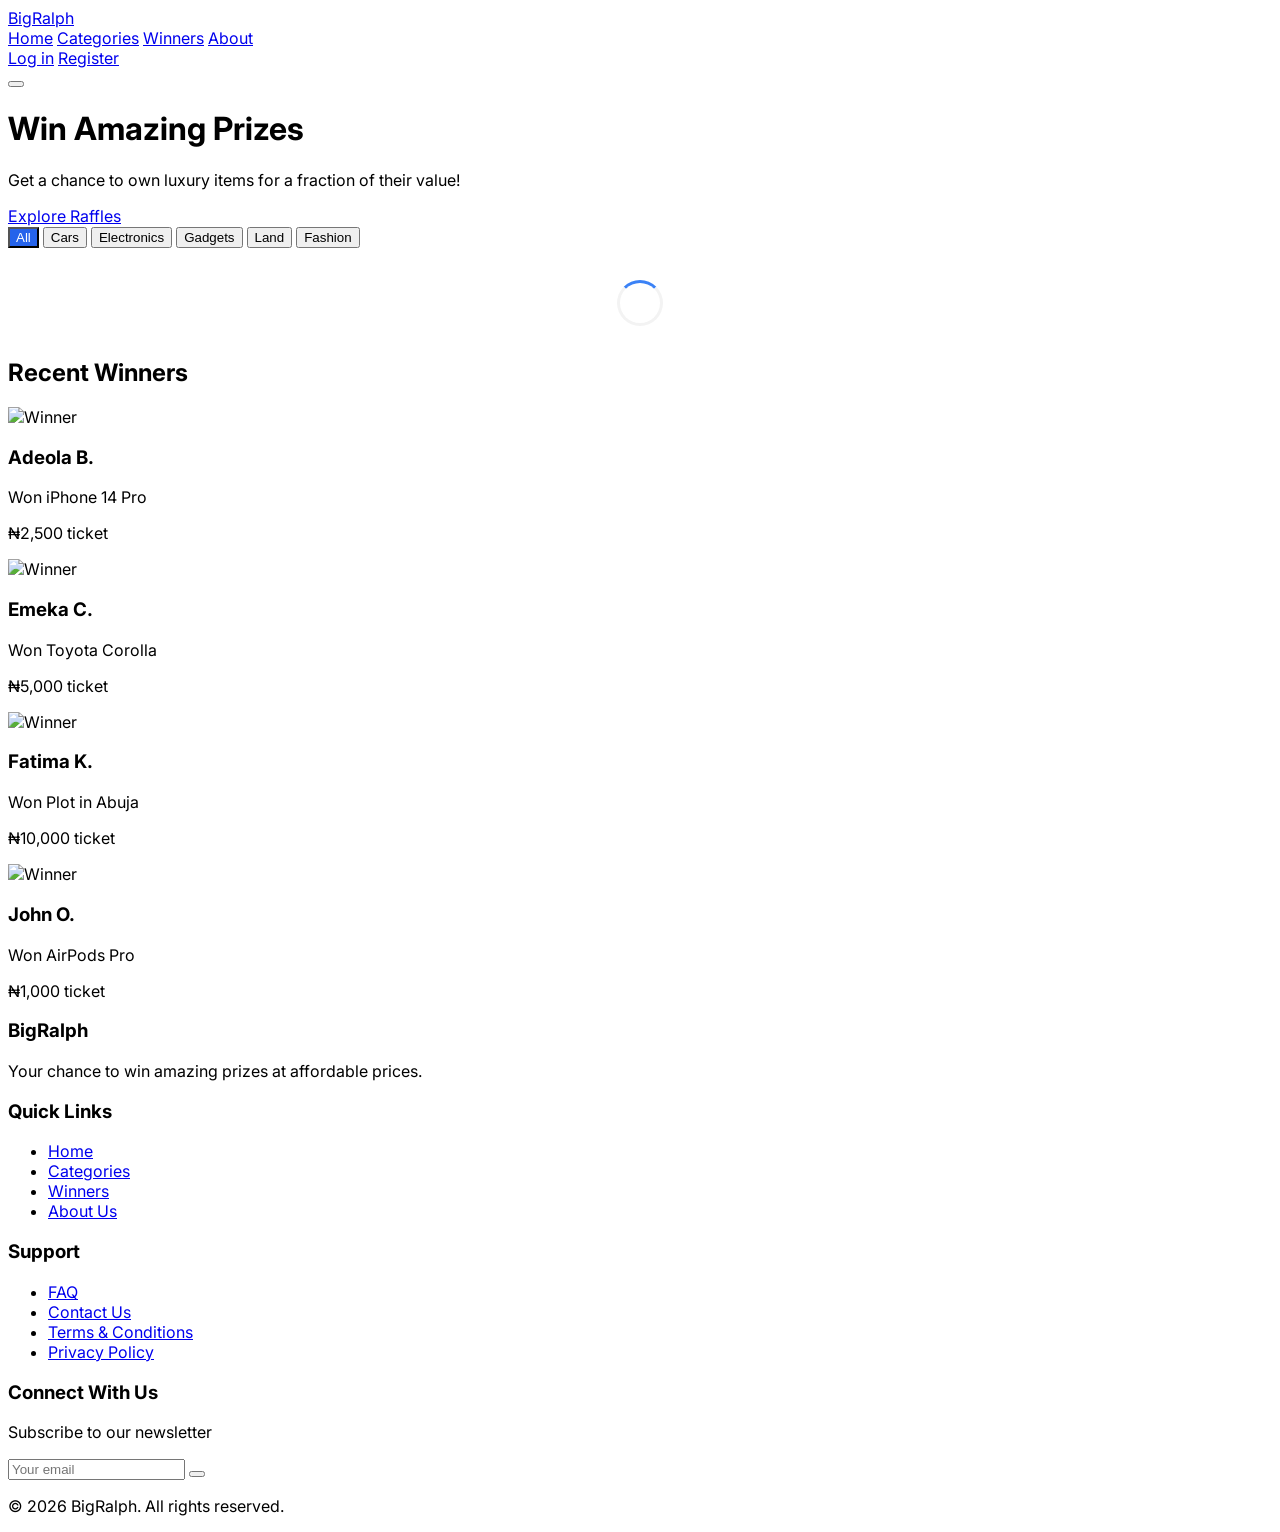
==== commit 59634fd9: "minor updates" ====
--- a/index.html
+++ b/index.html
@@ -198,7 +198,7 @@
                 </div>
             </div>
             <div class="border-t border-gray-700 mt-8 pt-8 text-center text-gray-400 text-sm">
-                <p>© 2023 BigRalph. All rights reserved.</p>
+                <p>© 2026 BigRalph. All rights reserved.</p>
             </div>
         </div>
     </footer>
@@ -244,10 +244,9 @@
             const categoryColor = categoryColors[raffle.category] || 'bg-gray-600';
             const progress = raffle.progress_percent || 0;
             const description = raffle.description ? raffle.description.split('\n')[0].substring(0, 50) + '...' : '';
-
             return `
-            <div class="bg-white rounded-lg shadow overflow-hidden raffle-card transition-all duration-300" data-aos="fade-up" data-aos-delay="${delay}">
-                <div class="relative">
+            <div class="bg-white rounded-lg shadow overflow-hidden raffle-card transition-all duration-300 cursor-pointer" data-aos="fade-up" data-aos-delay="${delay}" tabindex="0" onclick="window.location.href='item.html?id=${raffle.id}'" onkeydown="if(event.key === 'Enter') window.location.href='item.html?id=${raffle.id}'">
+<div class="relative">
                     <img class="w-full h-48 object-cover" src="${raffle.image || 'https://via.placeholder.com/640x360'}" alt="${raffle.title}">
                     <div class="absolute top-2 right-2 ${categoryColor} text-white text-xs px-2 py-1 rounded">${raffle.category}</div>
                     ${raffle.is_ended ? '<div class="absolute top-2 left-2 bg-red-600 text-white text-xs px-2 py-1 rounded">Ended</div>' : ''}
@@ -274,8 +273,8 @@
                                 <div class="text-gray-500">Raffle ends in:</div>
                                 <div class="countdown-timer font-medium">${getCountdownText(raffle.end_time)}</div>
                             </div>
-                            <a href="item.html?id=${raffle.id}" class="text-blue-600 hover:text-blue-800 text-sm font-medium">View Details</a>
-                        </div>
+                            <a href="item.html?id=${raffle.id}" class="text-blue-600 hover:text-blue-800 text-sm font-medium" onclick="event.stopPropagation()">View Details</a>
+</div>
                     </div>
                 </div>
             </div>
@@ -346,6 +345,24 @@
                 });
             });
         }
+        // Dropdown toggle functionality
+        function setupDropdown() {
+            const dropdownBtn = document.querySelector('.dropdown button');
+            const dropdownMenu = document.querySelector('.dropdown-menu');
+
+            if (!dropdownBtn || !dropdownMenu) return;
+
+            dropdownBtn.addEventListener('click', (e) => {
+                e.stopPropagation();
+                const isOpen = dropdownMenu.style.display === 'block';
+                dropdownMenu.style.display = isOpen ? 'none' : 'block';
+            });
+
+            // Close when clicking outside
+            document.addEventListener('click', () => {
+                dropdownMenu.style.display = 'none';
+            });
+        }
 
         // Initialize page
         document.addEventListener('DOMContentLoaded', function () {
@@ -355,10 +372,13 @@
             // Setup category filters
             setupCategoryFilters();
 
+            // Setup dropdown
+            setupDropdown();
+
             // Load all raffles initially
             loadRaffles();
         });
-    </script>
+</script>
 </body>
 
 </html>
--- a/style.css
+++ b/style.css
@@ -17,8 +17,9 @@
     z-index: 10;
 }
 
+/* Disable hover-based dropdowns completely */
 .dropdown:hover .dropdown-menu {
-    display: block;
+    display: none !important;
 }
 
 /* ==========================================================================
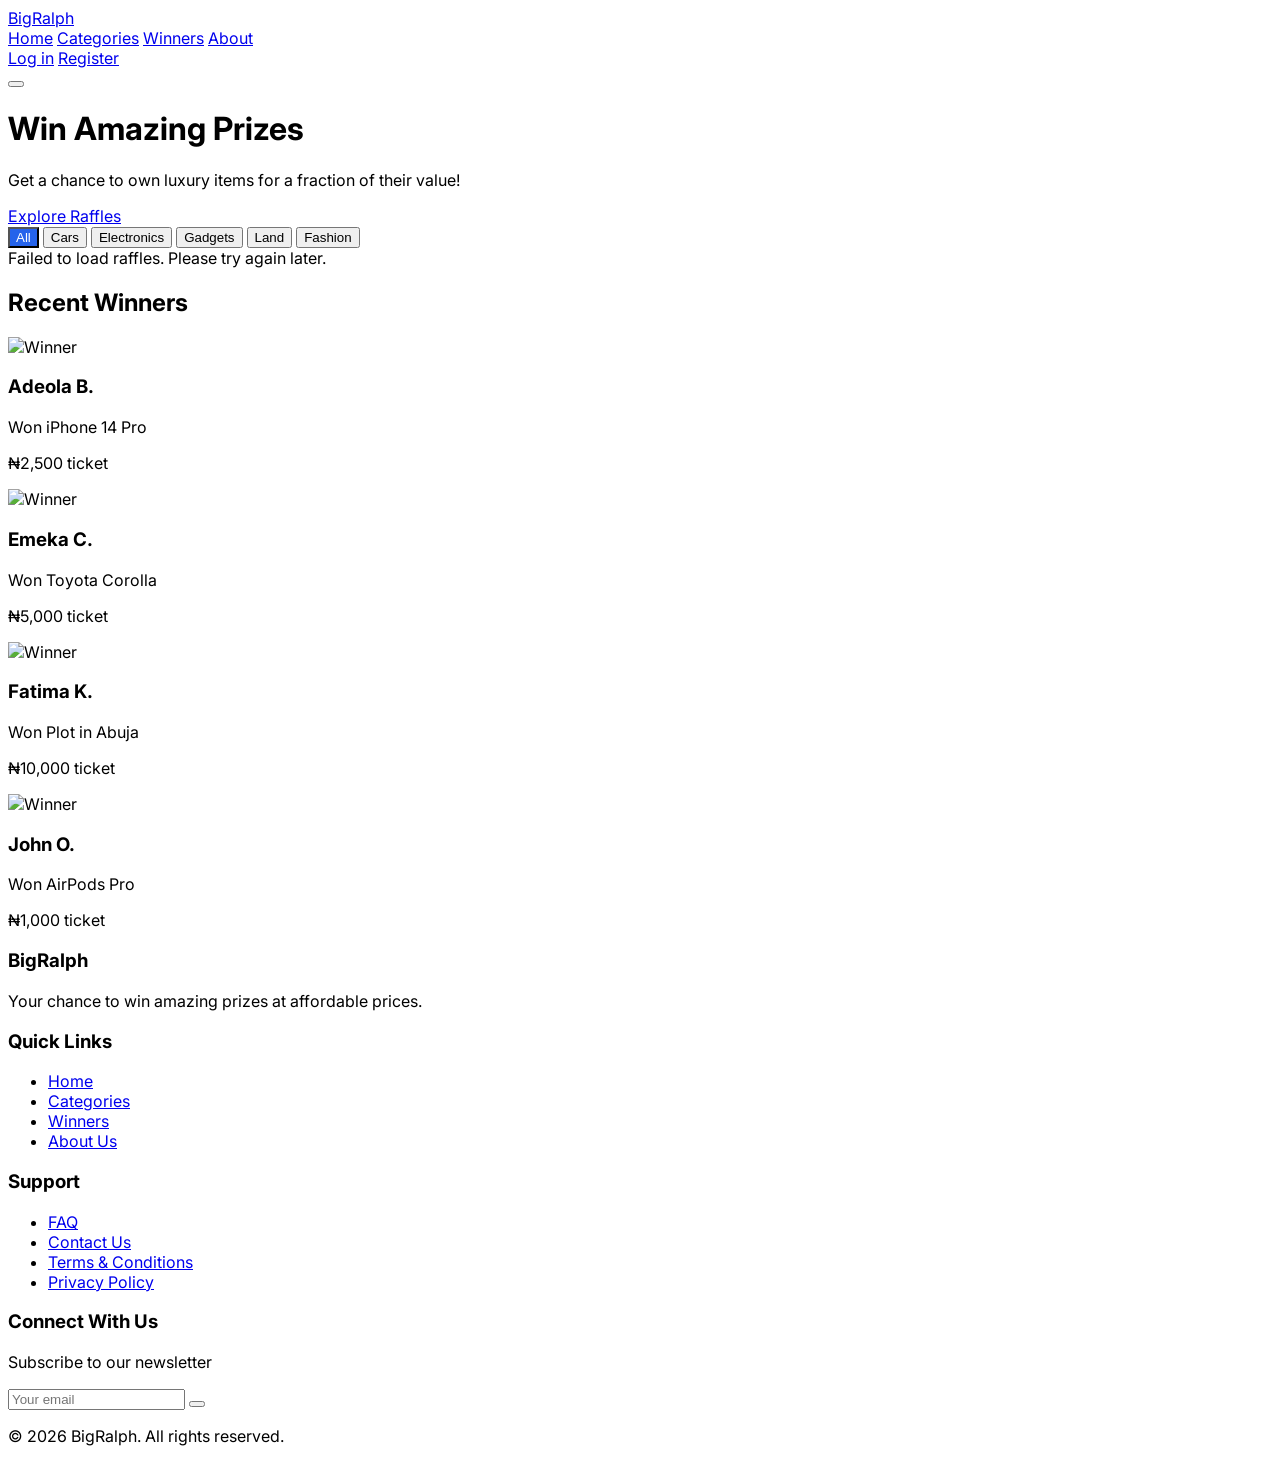
==== commit 07eafd6e: "adding all files" ====
--- a/index.html
+++ b/index.html
@@ -34,14 +34,13 @@
                             class="border-blue-500 text-gray-900 inline-flex items-center px-1 pt-1 border-b-2 text-sm font-medium">About</a>
                     </div>
                 </div>
-                <div class="user-links hidden sm:ml-6 sm:flex sm:items-center">
+                <div class="user-links auth-hidden sm:ml-6 sm:flex sm:items-center">
                     <div class="dropdown relative">
                         <button class="flex items-center space-x-2">
-                            <img id="header-user-avatar" class="h-8 w-8 rounded-full"
-                                src="http://static.photos/people/200x200/42" alt="Profile">
-                            <span id="header-user-name" class="font-medium">Oluwaseyi D.</span>
+                            <img id="header-user-avatar" class="h-8 w-8 rounded-full" src="" alt="Profile">
+                            <span id="header-user-name" class="font-medium"></span>
                             <span id="header-user-balance"
-                                class="bg-green-100 text-green-800 text-xs font-medium px-2.5 py-0.5 rounded">₦25,000</span>
+                                class="bg-green-100 text-green-800 text-xs font-medium px-2.5 py-0.5 rounded"></span>
                         </button>
                         <div class="dropdown-menu mt-2 py-2 bg-white rounded-md shadow-lg">
                             <a href="#" class="block px-4 py-2 text-sm text-gray-700 hover:bg-gray-100"><i
@@ -58,7 +57,7 @@
                         </div>
                     </div>
                 </div>
-                <div class="auth-links hidden sm:ml-6 sm:flex sm:items-center space-x-4">
+                <div class="auth-links sm:ml-6 sm:flex sm:items-center space-x-4">
                     <a href="login.html" class="text-gray-500 hover:text-gray-900 text-sm font-medium">Log in</a>
                     <a href="register.html"
                         class="bg-blue-600 text-white px-3 py-2 rounded-md text-sm font-medium hover:bg-blue-700">Register</a>
@@ -218,9 +217,7 @@
         };
 
         // Format currency in Naira
-        function formatCurrency(amount) {
-            return '₦' + amount.toLocaleString();
-        }
+
 
         // Calculate countdown from end time
         function getCountdownText(endTime) {
@@ -345,40 +342,17 @@
                 });
             });
         }
-        // Dropdown toggle functionality
-        function setupDropdown() {
-            const dropdownBtn = document.querySelector('.dropdown button');
-            const dropdownMenu = document.querySelector('.dropdown-menu');
-
-            if (!dropdownBtn || !dropdownMenu) return;
-
-            dropdownBtn.addEventListener('click', (e) => {
-                e.stopPropagation();
-                const isOpen = dropdownMenu.style.display === 'block';
-                dropdownMenu.style.display = isOpen ? 'none' : 'block';
-            });
-
-            // Close when clicking outside
-            document.addEventListener('click', () => {
-                dropdownMenu.style.display = 'none';
-            });
-        }
-
         // Initialize page
         document.addEventListener('DOMContentLoaded', function () {
             AOS.init();
-            feather.replace();
 
             // Setup category filters
             setupCategoryFilters();
-
-            // Setup dropdown
-            setupDropdown();
 
             // Load all raffles initially
             loadRaffles();
         });
-</script>
+    </script>
 </body>
 
 </html>
--- a/style.css
+++ b/style.css
@@ -14,12 +14,15 @@
     position: absolute;
     right: 0;
     min-width: 200px;
-    z-index: 10;
+    z-index: 50;
+    background: white;
+    box-shadow: 0 10px 15px -3px rgba(0, 0, 0, 0.1);
+    border-radius: 0.5rem;
+    overflow: hidden;
 }
 
-/* Disable hover-based dropdowns completely */
-.dropdown:hover .dropdown-menu {
-    display: none !important;
+.dropdown-menu.show {
+    display: block !important;
 }
 
 /* ==========================================================================
